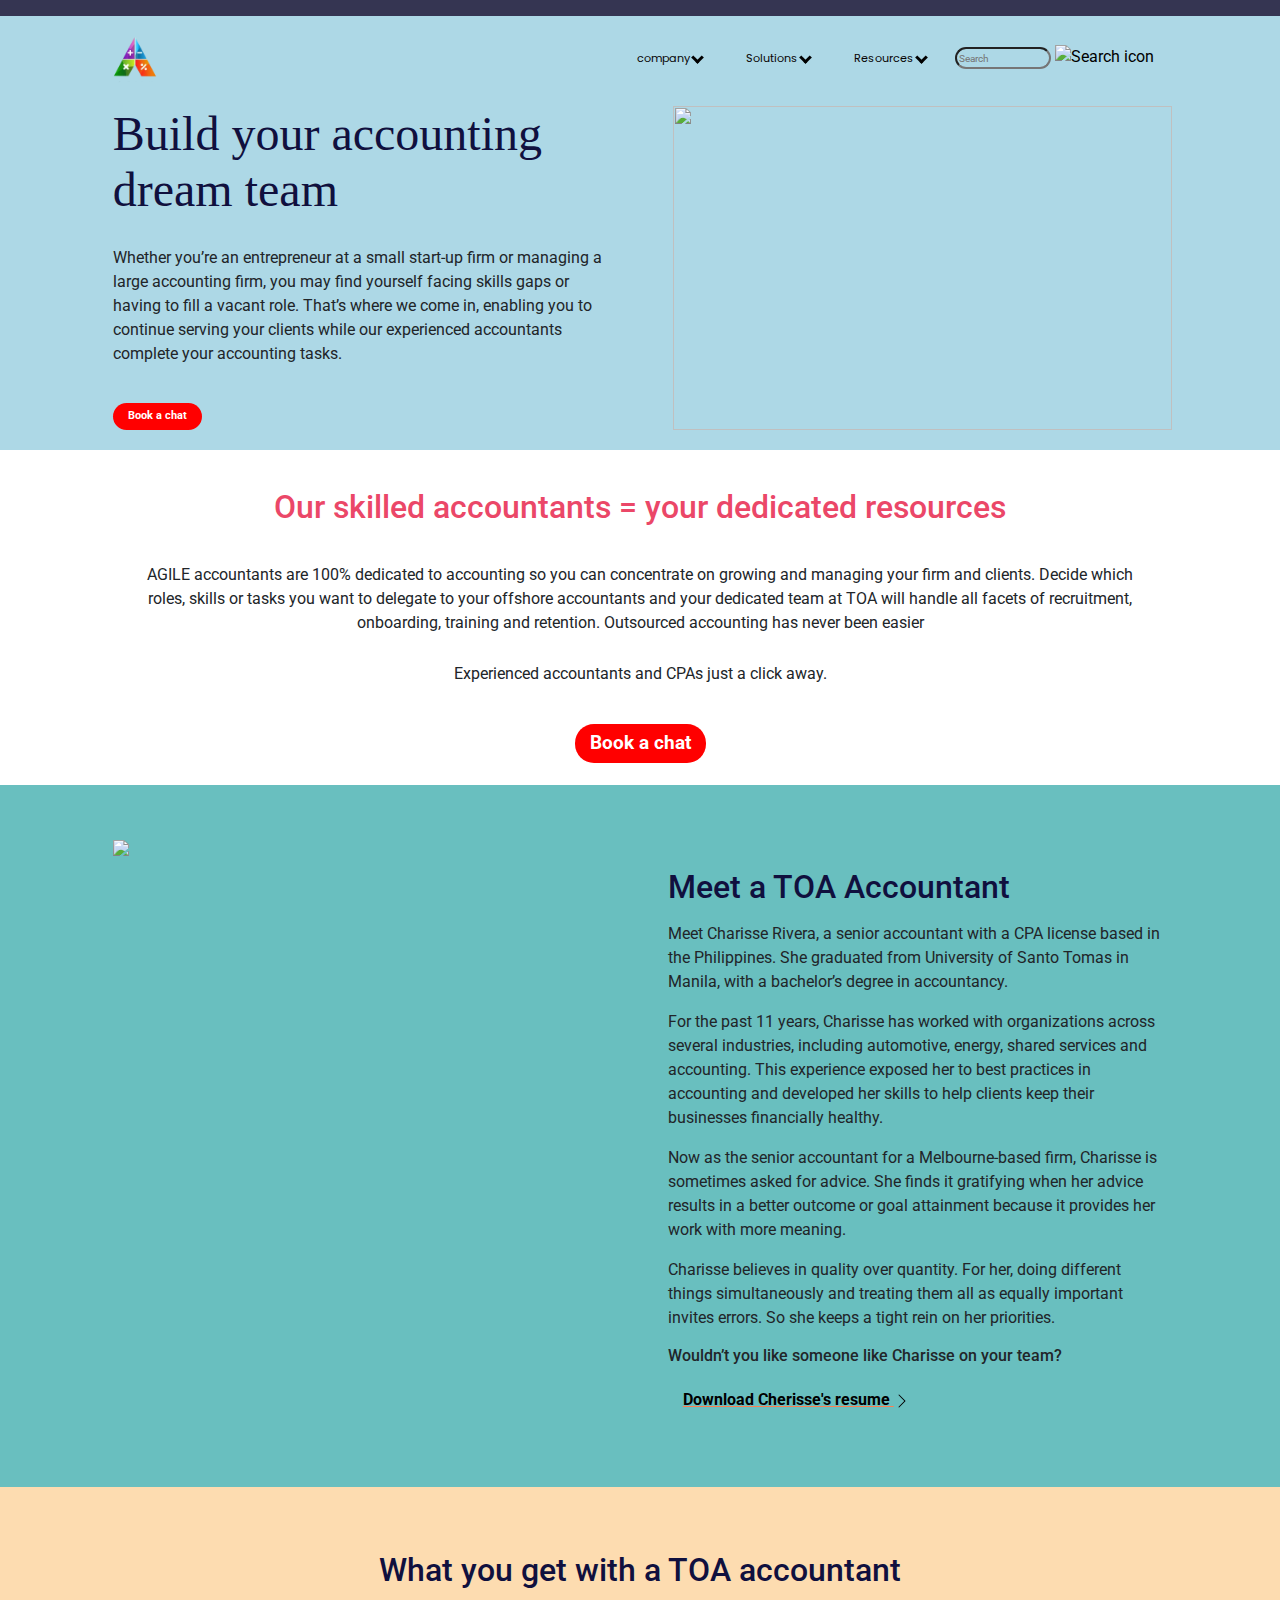
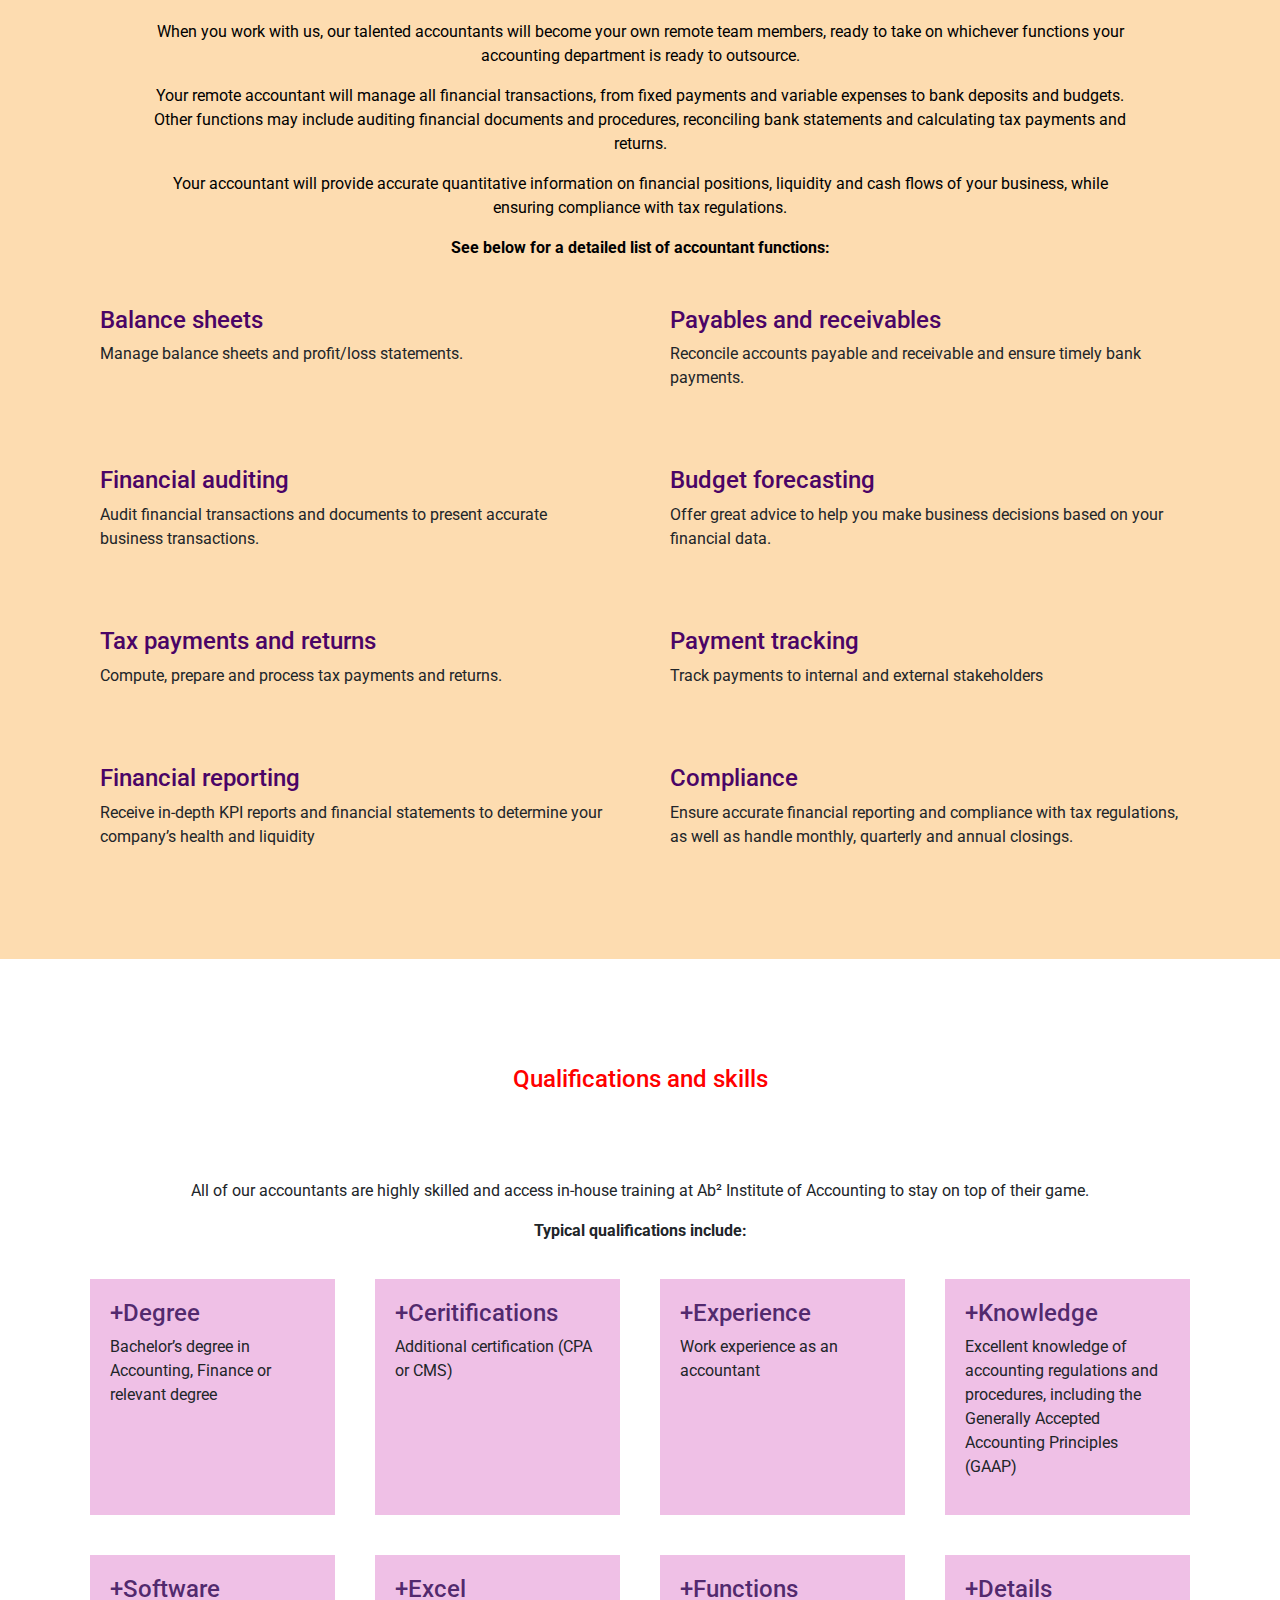
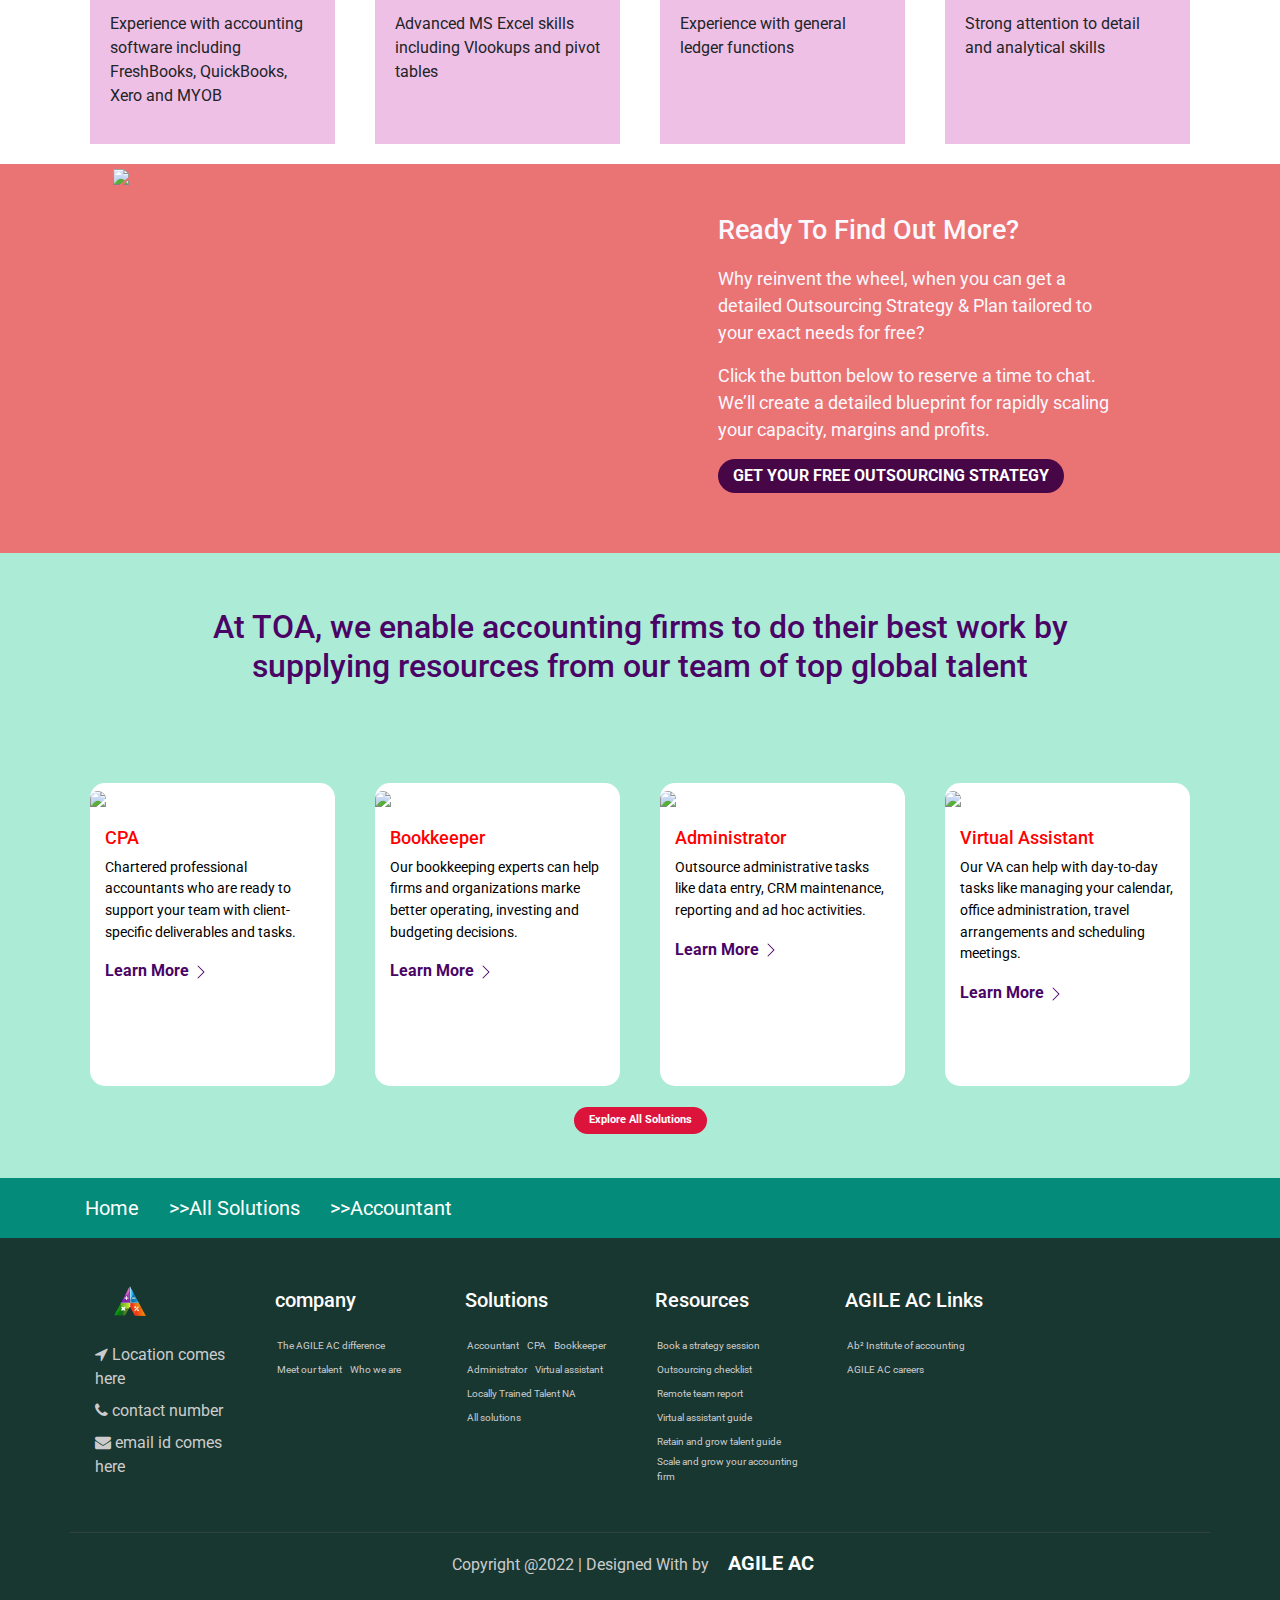
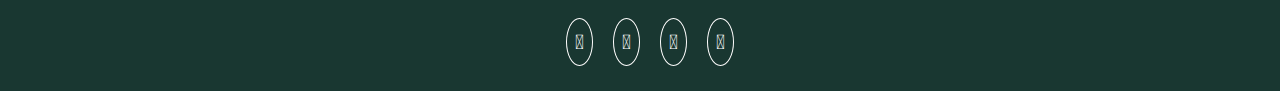
==== accountant.html @ 1de72c89 "Add files via upload" ====
<!DOCTYPE html>
<html>

    <head>

        <meta charset="UTF-8">
        <meta http-equiv="X-UA-Compatible" content="IE=edge">
        <meta name="viewport" content="width=device-width, initial-scale=1.0">
        <title>Accountant</title>
        <link rel="icon" href="icon.png">
        <link rel="stylesheet" href="style.css">
        <link rel="preconnect" href="https://fonts.googleapis.com">
        <link rel="preconnect" href="https://fonts.gstatic.com" crossorigin>
        <link rel="stylesheet" href="https://fonts.googleapis.com/icon?family=Material+Icons">
        <link href="https://fonts.googleapis.com/css2?family=Poppins:wght@300;400;500;600;700&display=swap" rel="stylesheet">
        <link rel="stylesheet" href="https://cdnjs.cloudflare.com/ajax/libs/font-awesome/4.7.0/css/font-awesome.min.css"
            integrity="sha256-eZrrJcwDc/3uDhsdt61sL2oOBY362qM3lon1gyExkL0=" crossorigin="anonymous" />
        <script src="app.js">
        </script>
        <script src='https://kit.fontawesome.com/a076d05399.js' crossorigin='anonymous'></script>
        <link rel="stylesheet" href="https://stackpath.bootstrapcdn.com/bootstrap/4.5.2/css/bootstrap.min.css"
            integrity="sha384-JcKb8q3iqJ61gNV9KGb8thSsNjpSL0n8PARn9HuZOnIxN0hoP+VmmDGMN5t9UJ0Z" crossorigin="anonymous" />
        <script src="https://code.jquery.com/jquery-3.5.1.slim.min.js"
            integrity="sha384-DfXdz2htPH0lsSSs5nCTpuj/zy4C+OGpamoFVy38MVBnE+IbbVYUew+OrCXaRkfj" crossorigin="anonymous">
        </script>
        <script src="https://cdn.jsdelivr.net/npm/popper.js@1.16.1/dist/umd/popper.min.js"
            integrity="sha384-9/reFTGAW83EW2RDu2S0VKaIzap3H66lZH81PoYlFhbGU+6BZp6G7niu735Sk7lN" crossorigin="anonymous">
        </script>
        <script src="https://stackpath.bootstrapcdn.com/bootstrap/4.5.2/js/bootstrap.min.js"
            integrity="sha384-B4gt1jrGC7Jh4AgTPSdUtOBvfO8shuf57BaghqFfPlYxofvL8/KUEfYiJOMMV+rV" crossorigin="anonymous">
        </script>
        <link rel="stylesheet" href="https://stackpath.bootstrapcdn.com/bootstrap/4.1.3/css/bootstrap.min.css"
            integrity="sha384-MCw98/SFnGE8fJT3GXwEOngsV7Zt27NXFoaoApmYm81iuXoPkFOJwJ8ERdknLPMO" crossorigin="anonymous">
        <link rel="stylesheet" href="https://use.fontawesome.com/releases/v5.2.0/css/all.css"
            integrity="sha384-hWVjflwFxL6sNzntih27bfxkr27PmbbK/iSvJ+a4+0owXq79v+lsFkW54bOGbiDQ" crossorigin="anonymous">




        <style>

            .buttonstyl {
            text-align: center;
            font-size: 0.7rem;
            color: white;
            padding: 15px;
            padding-top: 5px;
            padding-bottom: 5px;
            margin-left: auto;
            margin-right: auto;
            font-weight: bold;
            border-radius: 19px;
            border-style: none;
            background-color: red;
            }


            .qualifications {
            background-color: white;
            text-align: center;
            background-image: url("https://toaglobal.com/wp-content/uploads/2021/07/pink-lightbulb-2.png.webp");
            background-position: center;
            background-size: 120px 120px;
            background-repeat: no-repeat;
            padding: 10vw;
            padding-top: 55px;
            padding-bottom: 45px;
            margin-top:4%;
            margin-bottom:4%;
        }

        </style>

    </head>



    <body>


        <!------------------------HEADER----------------------------->
        <div style="background-color:rgb(53, 53, 82);height: 1rem;"></div>
        <header class="main_header">
            <div class="container">
                <div class="outer-flex">
                    <img src="logoagilel.png" style="max-width: 100px; padding-left:10px;border-radius: 0px; max-height: 80px;">

                    <nav class="navbar">
                    <a href="#" class="toggle-buttons" style="color: rgb(53, 53, 82); z-index:1;">
                        <i class="fas fa-bars"></i></a>
                    <div class="navbar-links">
                        <ul>
                        <li><a style="font-size:0.7rem;" href="#">company <i class="arrow down"></i></a>
                            <ul style="z-index:1; background-color: aqua;">
                            <li style="border-radius:15px 15px 0 0;"><a href="The Agile ac difference.html">The AGILE AC
                                difference</a></li>
                            <li><a href="meetourtalent.html">Meet our talent</a></li>
                            <li><a href="who_we_are.html">Who we are</a></li>
                            <li><a href=" ">contact us</a></li>
                            <li style="border-radius:0 0 15px 15px"><a href=""><i class='fas fa-external-link-alt'></i> AGILE AC
                                careers</a></li>
                            </ul>
                        </li>
                        <li><a style="font-size:0.7rem; width: auto;" href="#">Solutions <i class="arrow down"></i></a>
                            <ul style="z-index:1;background-color: aqua;">
                            <li style="border-radius:15px 15px 0 0"><a href="accountant.html">Accountant</a></li>
                            <li><a href="">Book keeper</a></li>
                            <li><a href="">Administrator</a></li>
                            <li><a href="">CPA</a></li>
                            <li><a href="">Virtual assistant</a></li>
                            <li><a href="">Locally Trained Talent</a></li>
                            <li style="border-radius:0 0 15px 15px"><a href="">All solutions</a></li>
                            </ul>
                        </li>
                        <li><a style="font-size:0.7rem;" href="#">Resources <i class="arrow down"></i></a>
                            <ul style="z-index:1; background-color: white;">
                            <div class="row">
                                <div class="col-lg-6 col-md-6 col-sm-12" style="width:100%;">
                                <li
                                    style="border-radius:15px 15px 0 0;text-align: center;font-weight: bold;color: indigo;font-size: 0.7rem;">
                                    News and Events
                                </li>
                                <li><a href="">Announcements</a></li>
                                <li style="text-align: center;font-weight: bold;color: indigo;font-size: 0.7rem;">
                                    Education</li>
                                <li><a href="">Blog</a></li>
                                <li><a href="">Podcasts</a></li>
                                </div>
                                <div class="col-lg-6 col-md-6 col-sm-12 ">
                                <li
                                    style="border-radius:15px 15px 0 0;text-align: center;font-weight: bold;color: indigo;font-size: 0.7rem;">
                                    Free Tools
                                </li>
                                <li><a href="">Book a strategy session</a></li>
                                <li><a href="">Outsourcing checklist</a></li>
                                <li><a href="">Remote team report</a></li>
                                <li><a href="">Virtual assistant guide</a></li>
                                <li><a href="">Retain and grow talent guide</a></li>
                                <li style="border-radius:0 0 15px 15px"><a href="">Scale and grow your accounting firm</a></li>
                                </div>
                            </div>
                            </ul>
                        </li>
                        <li>
                            <label class="topnov" style="background-color:lightblue;">
                            <span class="screen-reader-text"></span>
                            <input type="search" class="search-field" placeholder="Search" value="" name="s" title="Search for:"
                                style="border-radius:0.7rem;padding:2px; width: 6rem;height:22px;background-color:lightblue;font-size: 0.6rem;">
                            </label>
                            <button type="submit" class="search-submit topnov" value="Search"
                            style="border:none;outline:none;background-color:lightblue;"><span class="sr-only">Search</span>
                            <img src="https://toaglobal.com/wp-content/themes/generatepress_child/images/search.svg"
                                aria-hidden="true" alt="Search icon" style="height: 15px;">
                            </button>
                        </li>
                        </ul>
                    </div>
                    </nav>

                </div>

                <div class="boxes ">
                    <div class="box" id=" header_heading">

                    <h1 style="color: rgb(16, 16, 62);padding-bottom: 20px;font-size:3rem;line-height:3.5rem;font-family:Chewi;">Build your accounting dream team</h1>
                    <p style="font-size: 1rem;padding-bottom: 20px;" id="header_para">
                        Whether you’re an entrepreneur at a small start-up firm or managing a large accounting firm, you
                        may find yourself facing skills gaps or having to fill a vacant role. That’s where we come in,
                        enabling you to continue serving your clients while our experienced accountants complete your
                        accounting tasks.
                    </p>

                    <div><button class="buttonstyl">Book a chat</button></div>
                    </div>
                    <div class="box">
                    <img id="header_image1"
                        src="https://toaglobal.com/wp-content/uploads/2021/07/Hero_accountant.png.webp"
                        width="100%">
                    </div>
                </div>
            </div>
        </header>


        <!-----------------------------------------------------Our skilled accountant------------------------>
        <div class = "skilledbookkeeper">
            <div class="container">
                <h1
                    style="text-align:center; font-size:2rem; color:rgb(235, 71, 104); margin-top:3%;line-height: 3.1rem;">
                    Our skilled accountants
                            =
                    your dedicated resources
                </h1>
                <p style="text-align:center; font-size:1rem; padding-top:2%; padding-left:5%;padding-right:5%">
                    AGILE accountants are 100% dedicated to accounting so you can concentrate on growing and
                    managing your firm and clients. Decide which roles, skills or tasks you want to delegate to your
                    offshore accountants and your dedicated team at TOA will handle all facets of recruitment,
                    onboarding, training and retention. Outsourced accounting has never been easier
                </p>
                <p style="text-align:center; font-size:1rem; padding-top:1%; padding-left:5%;padding-right:5%;padding-bottom:2%">
                    Experienced accountants and CPAs just a click away.
                </p>
                <div style="width:100%; text-align: center;margin-bottom:2%;"><button class="buttonstyl" style="font-size:1.2rem">Book a chat</button></div>
            </div>
        </div>




        <!---------------------------------------Meet a agile ac accountant---------------------------------------->
        <div class="header5" style="background-color:rgb(105, 191, 191)">
            <div class="container">
                <div class="boxes">
    
                    <div class="box">
                        <img
                            src="https://toaglobal.com/wp-content/uploads/2021/07/Meet-Our-Talent-Charisse-560x580.jpeg.webp">
                    </div>
    
                    <div class="box h5matter" style="margin-top:3%;">
                        <h1 style="font-size: 2rem;color: rgb(16, 16, 62);padding-bottom:7px;">
                            Meet a TOA Accountant
                        </h1>
                        <p style="font-size:1rem">
                            Meet Charisse Rivera, a senior accountant with a CPA license based in the Philippines. She
                            graduated from University of Santo Tomas in Manila, with a bachelor’s degree in accountancy.
                        </p>
                        <p style="font-size:1rem">
                            For the past 11 years, Charisse has worked with organizations across several industries,
                            including automotive, energy, shared services and accounting. This experience exposed her to
                            best practices in accounting and developed her skills to help clients keep their businesses
                            financially healthy.
                        </p>
                        <p style="font-size:1rem">
                            Now as the senior accountant for a Melbourne-based firm, Charisse is sometimes asked for
                            advice. She finds it gratifying when her advice results in a better outcome or goal
                            attainment because it provides her work with more meaning.
                        </p>
                        <p style="font-size:1rem">
                            Charisse believes in quality over quantity. For her, doing different things simultaneously
                            and treating them all as equally important invites errors. So she keeps a tight rein on her
                            priorities.
                        </p>
                        <h1 style="font-size:1rem">
                            Wouldn’t you like someone like Charisse on your team?
                        </h1>
                        <a href=""
                            style="text-decoration:underline;text-decoration-color:coral;font-size: 1rem;font-weight: bold;">Download Cherisse's resume
                            <i class="bi bi-chevron-right"></i>
                            <svg xmlns="http://www.w3.org/2000/svg" width="16" height="16" fill="currentColor"
                                class="bi bi-chevron-right" viewBox="0 0 16 16">
                                <path fill-rule="evenodd"
                                    d="M4.646 1.646a.5.5 0 0 1 .708 0l6 6a.5.5 0 0 1 0 .708l-6 6a.5.5 0 0 1-.708-.708L10.293 8 4.646 2.354a.5.5 0 0 1 0-.708z" />
                            </svg>
                        </a>
                    </div>
    
                </div>
    
            </div>
        </div>


        <!-------------------------------------------------------------What you get with a TOA Bookkeeper----------------------------->

        <div class="bookkeeper-activities"
            style="background-color:rgb(253, 220, 176);padding-top:5%;padding-bottom:5%;">
            <div class="container">

                <div class="activities-matter">
                    <h1 style="color:rgb(16, 16, 62);font-size:2rem; text-align:center;padding-bottom:2%;">What you get
                        with a
                        TOA accountant
                    </h1>
                    <p style="color:black;font-size:1rem; text-align:center; padding-left:5%;padding-right:5%">When you
                        work with us, our talented accountants will become your own remote team members, ready to take
                        on whichever functions your accounting department is ready to outsource.</p>
                    <p style="color:black;font-size:1rem; text-align:center;padding-left:5%;padding-right:5%">
                        Your remote accountant will manage all financial transactions, from fixed payments and variable
                        expenses to bank deposits and budgets. Other functions may include auditing financial documents
                        and procedures, reconciling bank statements and calculating tax payments and returns. 
                    </p>
                    <p style="color:black;font-size:1rem; text-align:center;padding-left:5%;padding-right:5%">
                        Your accountant will provide accurate quantitative information on financial positions, liquidity
                        and cash flows of your business, while ensuring compliance with tax regulations.
                    </p>
                    <p style="color:black;font-size:1rem; text-align:center;padding-left:5%;padding-right:5%;">
                        <strong>See below for a detailed list of accountant functions:</strong>
                    </p>
                </div>

                <div class="row ">
                    <div class="col-lg-6 col-md-6 col-sm-12" style="padding:10px;">
                        <div style="text-align: left;padding: 20px;height: 100%;">
                            <h1 style="color:#4a0466;font-size:1.5rem">Balance sheets</h1>
                            <p>Manage balance sheets and profit/loss statements.</p>
                        </div>
                    </div>

                    <div class="col-lg-6 col-md-6 col-sm-12" style="padding:10px;">
                        <div style="text-align: left;padding: 20px;height: 100%;">
                            <h1 style="color:#4a0466;font-size:1.5rem">Payables and receivables</h1>
                            <p>Reconcile accounts payable and receivable and ensure timely bank payments.</p>
                        </div>
                    </div>

                    <div class="col-lg-6 col-md-6 col-sm-12" style="padding:10px;">
                        <div style="text-align: left;padding: 20px;height: 100%;">
                            <h1 style="color:#4a0466;font-size:1.5rem">Financial auditing</h1>
                            <p>Audit financial transactions and documents to present accurate business transactions.</p>
                        </div>
                    </div>

                    <div class="col-lg-6 col-md-6 col-sm-12" style="padding:10px;">
                        <div style="text-align: left;padding: 20px;height: 100%;">
                            <h1 style="color:#4a0466;font-size:1.5rem">Budget forecasting</h1>
                            <p>Offer great advice to help you make business decisions based on your financial data.</p>
                        </div>
                    </div>

                    <div class="col-lg-6 col-md-6 col-sm-12" style="padding:10px;">
                        <div style="text-align: left;padding: 20px;height: 100%;">
                            <h1 style="color:#4a0466;font-size:1.5rem">Tax payments and returns</h1>
                            <p>Compute, prepare and process tax payments and returns.</p>
                        </div>
                    </div>

                    <div class="col-lg-6 col-md-6 col-sm-12" style="padding:10px;">
                        <div style="text-align: left;padding: 20px;height: 100%;">
                            <h1 style="color:#4a0466;font-size:1.5rem">Payment tracking</h1>
                            <p>Track payments to internal and external stakeholders</p>
                        </div>
                    </div>

                    <div class="col-lg-6 col-md-6 col-sm-12" style="padding:10px;">
                        <div style="text-align: left;padding: 20px;height: 100%;">
                            <h1 style="color:#4a0466;font-size:1.5rem">Financial reporting</h1>
                            <p>Receive in-depth KPI reports and financial statements to determine your company’s health
                                and liquidity</p>
                        </div>
                    </div>
                    <div class="col-lg-6 col-md-6 col-sm-12" style="padding:10px;">
                        <div style="text-align: left;padding: 20px;height: 100%;">
                            <h1 style="color:#4a0466;font-size:1.5rem">Compliance</h1>
                            <p>Ensure accurate financial reporting and compliance with tax regulations, as well as
                                handle monthly, quarterly and annual closings.</p>
                        </div>
                    </div>

                </div>


            </div>
        </div>


        <!------------------------------------------->


        <!----------------------------------------Qualifications and skills----------------------------------------------->
        <div class="qualifications" style="background-color:white; padding-bottom:2%;">
            <div class="qualifications-2">
                <div class="container">
                    <h1 class="textcol">Qualifications and skills</h1>
                </div>
            </div>
        </div>




        <!-----------------------------------------------You and your team will gain--------------------------->
        <div>
            <div class="container" style="text-align:center;">
                <p>
                    All of our accountants are highly skilled and access in-house training at Ab² Institute of
                    Accounting to stay on top of their game.</p>
                <p><strong>Typical qualifications include:</strong></p>
                <div class="row ">
                    <div class="col-lg-3 col-md-6 col-sm-12" style="padding:20px;">
                        <div style="background-color:rgb(239, 192, 230);text-align: left;padding: 20px;height: 100%;">
                            <h1 style="color:rgba(46, 7, 83, 0.819);">+Degree</h1>
                            <p>Bachelor’s degree in Accounting, Finance or relevant degree</p>
                        </div>
                    </div>
                    <div class="col-lg-3 col-md-6 col-sm-12" style="padding:20px;">
                        <div style="background-color:rgb(239, 192, 230);text-align: left;padding: 20px;height: 100%;">
                            <h1 style="color:rgba(46, 7, 83, 0.819);">+Ceritifications</h1>
                            <p>Additional certification (CPA or CMS)
                            </p>
                        </div>
                    </div>
                    <div class="col-lg-3 col-md-6 col-sm-12" style="padding:20px;">
                        <div style="background-color:rgb(239, 192, 230);text-align: left;padding: 20px;height: 100%;">
                            <h1 style="color:rgba(46, 7, 83, 0.819);">+Experience</h1>
                            <p>Work experience as an accountant
                            </p>
                        </div>
                    </div>
                    <div class="col-lg-3 col-md-6 col-sm-12" style="padding:20px;">
                        <div style="background-color:rgb(239, 192, 230);text-align: left;padding: 20px;height: 100%;">
                            <h1 style="color:rgba(46, 7, 83, 0.819);">+Knowledge</h1>
                            <p>
                               Excellent knowledge of accounting regulations and procedures, including the Generally
                               Accepted Accounting Principles (GAAP)
                            </p>
                        </div>
                    </div>

                    <div class="col-lg-3 col-md-6 col-sm-12" style="padding:20px;">
                        <div style="background-color:rgb(239, 192, 230);text-align: left;padding: 20px;height: 100%;">
                            <h1 style="color:rgba(46, 7, 83, 0.819);">+Software</h1>
                            <p>Experience with accounting software including FreshBooks, QuickBooks, Xero and MYOB

                            </p>
                        </div>
                    </div>
                    <div class="col-lg-3 col-md-6 col-sm-12" style="padding:20px;">
                        <div style="background-color:rgb(239, 192, 230);text-align: left;padding: 20px;height: 100%;">
                            <h1 style="color:rgba(46, 7, 83, 0.819);">+Excel</h1>
                            <p>Advanced MS Excel skills including Vlookups and pivot tables
                            </p>
                        </div>
                    </div>
                    <div class="col-lg-3 col-md-6 col-sm-12" style="padding:20px;">
                        <div style="background-color:rgb(239, 192, 230);text-align: left;padding: 20px;height: 100%;">
                            <h1 style="color:rgba(46, 7, 83, 0.819);">+Functions</h1>
                            <p>
                                Experience with general ledger functions
                            </p>
                        </div>
                    </div>
                    <div class="col-lg-3 col-md-6 col-sm-12" style="padding:20px;">
                        <div style="background-color:rgb(239, 192, 230);text-align: left;padding: 20px;height: 100%;">
                            <h1 style="color:rgba(46, 7, 83, 0.819);">+Details</h1>
                            <p>
                               Strong attention to detail and analytical skills
                            </p>
                        </div>
                    </div>


                </div>
            </div>
        </div>

     <!-- ready to find out more -->
     <div class="header7" style="background-color:rgb(234, 116, 116);">
         <div class="container contain">
             <div class="boxes">
                 <div class="box justify-content-end" style="justify-content:end;padding-bottom:0px;">
                     <img src="https://toaglobal.com/wp-content/uploads/2021/10/CTA-lady_with_glasses.png.webp"
                         height="500" style="margin-bottom:0px;">
                 </div>
                 <div class="box" id="h5matter" style="padding:50px;">
                     <h1 style="color:rgb(251, 248, 255);font-size:1.7rem;padding-bottom:10px;font-style: Roboto;">
                         Ready To Find Out More?
                     </h1>
                     <p style="color:rgb(251, 248, 255);">
                         Why reinvent the wheel, when you can get a detailed Outsourcing Strategy & Plan tailored to
                         your
                         exact needs for free?</p>
                     <p style="color:rgb(251, 248, 255);">
                         Click the button below to reserve a time to chat. We’ll create a detailed blueprint for
                         rapidly
                         scaling your
                         capacity, margins and profits.
                     </p>

                     <button class="buttonstyl md-button strategy-session-trigger"
                         style="Background-color:rgb(71, 7, 71);cursor:pointer; font-size: 1rem;">GET YOUR FREE
                         OUTSOURCING
                         STRATEGY</button>
                 </div>
             </div>
         </div>
     </div>
        <!-------------------------------------------------------------Featured stories------------------------------------------->
        <div class="featuredstories" style="background-color: rgb(172, 236, 214);">
                <div class="container">
                <h1 style="text-align:center; padding:5%;font-size:2rem;color:#4a0466 ;margin-bottom:0%;font-size:2rem;">At TOA, we enable accounting firms to do their best work by supplying resources from our team of top global talent</h1>
                <div class="row" style="margin-top:2%">
                    <div class="col-lg-3 col-md-6 col-sm-12 text" style="padding:20px;">
                        <div id="card" style="width:100%;height: 100%;">
                            <a style="padding: 0; width: 100%;" href="">
                                <img class="col "
                                    style="padding:0%; border-top-left-radius:20px; border-top-right-radius:20px;"
                                    src="https://toaglobal.com/wp-content/uploads/2021/07/CPA.jpg.webp"></a>
                            <a href="">
                                <h4 style="color:red;font-size:1.1rem">
                                    CPA
                                </h4>
                                <p style="font-size:0.9rem">
                                    Chartered professional accountants who are ready to support your team with
                                    client-specific deliverables and tasks.
                                </p>
                                <p style="font-weight: bold;color: #4a0466;">
                                    Learn More<i class="bi bi-chevron-right"></i>
                                    <svg xmlns="http://www.w3.org/2000/svg" width="16" height="16" fill="currentColor"
                                        class="bi bi-chevron-right" viewBox="0 0 16 16">
                                        <path fill-rule="evenodd"
                                            d="M4.646 1.646a.5.5 0 0 1 .708 0l6 6a.5.5 0 0 1 0 .708l-6 6a.5.5 0 0 1-.708-.708L10.293 8 4.646 2.354a.5.5 0 0 1 0-.708z" />
                                    </svg>
                                </p>
                            </a>
                        </div>
                    </div>
                    <div class="col-lg-3 col-md-6 col-sm-12 text" style="padding:20px;">
                    <div id="card" style="width:100%;height: 100%;">
                        <a style="padding: 0; width: 100%;" href="">
                        <img class="col " style="padding:0%; border-top-left-radius:20px; border-top-right-radius:20px;"
                            src="https://toaglobal.com/wp-content/uploads/2021/07/Ivan-Bookkeeper.jpg"></a>
                        <a href="">
                        <h4 style="color:red;font-size:1.1rem">
                            Bookkeeper
                        </h4>
                        <p style="font-size:0.9rem">
                            Our bookkeeping experts can help firms and organizations marke
                            better operating, investing and budgeting decisions.
                        </p>
                        <p style="font-weight: bold;color: #4a0466;">
                            Learn More<i class="bi bi-chevron-right"></i>
                            <svg xmlns="http://www.w3.org/2000/svg" width="16" height="16" fill="currentColor"
                            class="bi bi-chevron-right" viewBox="0 0 16 16">
                            <path fill-rule="evenodd"
                                d="M4.646 1.646a.5.5 0 0 1 .708 0l6 6a.5.5 0 0 1 0 .708l-6 6a.5.5 0 0 1-.708-.708L10.293 8 4.646 2.354a.5.5 0 0 1 0-.708z" />
                            </svg>
                        </p>
                        </a>
                    </div>
                    </div>

                    

                    <div class="col-lg-3 col-md-6 col-sm-12 text" style="padding:20px;">
                        <div id="card" style="width:100%;height: 100%;">
                        <a style="padding: 0; width: 100%;" href="">
                            <img class="col " style="padding:0%; border-top-left-radius:20px; border-top-right-radius:20px;"
                            src="https://toaglobal.com/wp-content/uploads/2021/07/Edlyn-Canda-TOA.jpg"></a>
                        <a href="">
                            <h4 style="color:red;font-size:1.1rem">
                            Administrator
                            </h4>
                            <p style="font-size:0.9rem">
                                Outsource administrative tasks like data entry, CRM maintenance, reporting and ad hoc activities.
                            </p>
                            <p style="font-weight: bold;color: #4a0466;">
                            Learn More<i class="bi bi-chevron-right"></i>
                            <svg xmlns="http://www.w3.org/2000/svg" width="16" height="16" fill="currentColor"
                                class="bi bi-chevron-right" viewBox="0 0 16 16">
                                <path fill-rule="evenodd"
                                d="M4.646 1.646a.5.5 0 0 1 .708 0l6 6a.5.5 0 0 1 0 .708l-6 6a.5.5 0 0 1-.708-.708L10.293 8 4.646 2.354a.5.5 0 0 1 0-.708z" />
                            </svg>
                            </p>
                        </a>
                        </div>
                    </div>
            
                    <div class="col-lg-3 col-md-6 col-sm-12 text" style="padding:20px;">
                    <div id="card" style="width:100%;height: 100%;">
                        <a style="padding: 0; width: 100%;" href="">
                        <img class="col " style="padding:0%; border-top-left-radius:20px; border-top-right-radius:20px;"
                            src="https://toaglobal.com/wp-content/uploads/2021/07/Tomas-Ricafort-Virtual-Assistant.jpg"></a>
                        <a href="">
                        <h4 style="color:red;font-size:1.1rem">
                            Virtual Assistant
                        </h4>
                        <p style="font-size:0.9rem">
                            Our VA can help with day-to-day tasks like managing your calendar, office administration, travel arrangements and scheduling meetings.
                        </p>
                        <p style="font-weight: bold;color: #4a0466;">
                            Learn More<i class="bi bi-chevron-right"></i>
                            <svg xmlns="http://www.w3.org/2000/svg" width="16" height="16" fill="currentColor"
                            class="bi bi-chevron-right" viewBox="0 0 16 16">
                            <path fill-rule="evenodd"
                                d="M4.646 1.646a.5.5 0 0 1 .708 0l6 6a.5.5 0 0 1 0 .708l-6 6a.5.5 0 0 1-.708-.708L10.293 8 4.646 2.354a.5.5 0 0 1 0-.708z" />
                            </svg>
                        </p>
                        </a>
                    </div>
                    </div>
            
                </div>
        
                <div style="width:100%; text-align: center;padding-bottom: 4%;background-color:rgb(172, 236, 214); ;"><button class="buttonstyl" style="font-size:0.7rem; background-color:crimson">Explore All Solutions</button></div>
                
            </div>
        
        </div>


        <!-------------------------------footer up root of the page----------------------->
        <div style="background-color: rgb(4, 139, 121);">
            <div class="container">
                <div class="row">
                    <a style="color:white;" href="index.html">Home </a>
                    <a style="color:white;" href=""> >>All Solutions</a>
                    <a style="color:white;" href="#"> >>Accountant</a>
                </div>
            </div>
        </div>


        <!----------------------------------------Footer------------------------------------->
        <footer class="footer">
            <div class="container bottom_border">
            <div class="row">
                <div class=" col-lg-2 col-md-4 col-sm-6" style="padding:25px;">

                <img src="logoagilel.png" style="width:50%; padding: 5px;">
                <p><i class="fa fa-location-arrow"></i> Location comes here</p>
                <p><i class="fa fa-phone"></i> contact number </p>
                <p><i class="fa fa fa-envelope"></i> email id comes here </p>
                </div>


                <div class="  col-lg-2 col-md-4 col-sm-6">
                <h5 class="headin5_amrc col_white_amrc pt2">company</h5>

                <ul class="footer_ul_amrc">
                    <li><a href="The Agile ac difference.html">The AGILE AC difference</a></li>
                    <li><a href="meetourtalent.html">Meet our talent</a></li>
                    <li><a href="who_we_are.html">Who we are</a></li>
                </ul>

                </div>


                <div class="  col-lg-2 col-md-4 col-sm-6">
                <h5 class="headin5_amrc col_white_amrc pt2">Solutions</h5>

                <ul class="footer_ul_amrc">
                    <li><a href="accountant.html">Accountant</a></li>
                    <li><a href=" ">CPA</a></li>
                    <li><a href=" ">Bookkeeper</a></li>
                    <li><a href=" ">Administrator</a></li>
                    <li><a href=" ">Virtual assistant</a></li>
                    <li><a href=" ">Locally Trained Talent NA</a></li>
                    <li><a href=" ">All solutions</a></li>
                </ul>

                </div>

                <div class="  col-lg-2 col-md-4 col-sm-6">
                <h5 class="headin5_amrc col_white_amrc pt2">Resources</h5>

                <ul class="footer_ul_amrc">
                    <li><a href="">Book a strategy session</a></li>
                    <li><a href="">Outsourcing checklist</a></li>
                    <li><a href="">Remote team report</a></li>
                    <li><a href="">Virtual assistant guide</a></li>
                    <li><a href="">Retain and grow talent guide</a></li>
                    <li><a href="">Scale and grow your accounting firm</a></li>
                </ul>

                </div>
                <div class="  col-lg-2 col-md-4 col-sm-6">
                <h5 class="headin5_amrc col_white_amrc pt2">
                    AGILE AC Links
                </h5>

                <ul class="footer_ul_amrc">
                    <li><a href=""><i class='fas fa-external-link-alt'></i> Ab² Institute of accounting</a></li>
                    <li><a href=""><i class='fas fa-external-link-alt'></i> AGILE AC careers</a></li>
                </ul>
                </div>

            </div>
            </div>

            <div class="container">

            <p class="text-center ">Copyright @2022 | Designed With by <a href="#"
                style="color: white;font-weight: bold;">AGILE AC</a></p>

            <ul class="social_footer_ul">
                <li><a href=""><i class="fab fa-facebook-f"></i></a></li>
                <li><a href=""><i class="fab fa-twitter"></i></a></li>
                <li><a href="https://www.linkedin.com/company/agile-accounting/"><i class="fab fa-linkedin"></i></a></li>
                <li><a href=""><i class="fab fa-instagram"></i></a></li>
            </ul>

            </div>
        </footer>
        
        <!------------------Javascript code link--------->
        <script src="app.js"></script>

    </body>

</html>
---- style.css ----
@import url("https://fonts.googleapis.com/css2?family=Bree+Serif&family=Caveat:wght@400;700&family=Lobster&family=Monoton&family=Open+Sans:ital,wght@0,400;0,700;1,400;1,700&family=Playfair+Display+SC:ital,wght@0,400;0,700;1,700&family=Playfair+Display:ital,wght@0,400;0,700;1,700&family=Roboto:ital,wght@0,400;0,700;1,400;1,700&family=Source+Sans+Pro:ital,wght@0,400;0,700;1,700&family=Work+Sans:ital,wght@0,400;0,700;1,700&display=swap");

body {
  margin: 0;
  width: 100%;
}


.main_header {
  background-color: lightblue;
  /* text-align: center; */
  padding: 10px;
}

.headup {
  height: 30px;
  /* align-content: center; */
  background-color: rgb(53, 53, 82);
}

#header_heading {
  padding: 50px;
  color: rgb(25, 6, 95);
}

#header_image1 {
  position: relative;
  margin-left: 1%;
  width: 100%;
  height: 100%;
  z-index: 0;

}

.arrow {
  border: solid black;
  border-width: 0 3px 3px 0;
  display: inline-block;
  padding: 3px;
}

.down {
  transform: rotate(45deg);
  -webkit-transform: rotate(45deg);
}

.right {
  transform: rotate(315deg);
  -webkit-transform: rotate(315deg);
}

.left {
  transform: rotate(135deg);
  -webkit-transform: rotate(135deg);
}

.outer-flex {
  display: flex;
  flex-direction: row;
  padding: 0%;
  /* justify-content: space-between; */
  justify-content: flex-start;
  width: 100%;
}

#flex1 {
  display: flex;
  justify-content: center;
  padding-left: 3vw;

}

.flex1-img {
  display: flex;
  width: 100%;
  padding-left: 0%;
}


/* TOGGLE CSS */
.icon {
  width: 20px;
  color: black;
  border: 2px solid black;
  position: fixed;
}

.hide {
  background: yellow;
  width: 20%;
  height: 100vh;
  /* /z-index: 0; / Stay on top */
  top: 0px;
  /* Stay at the top */
  right: -20%;
  position: fixed;
  transition: 0.5s;
}

.show {
  background: blue;
  width: 20%;
  height: 100vh;
  /* /z-index: 0; / Stay on top */
  top: 0px;
  /* Stay at the top */
  right: 0%;
  position: fixed;
  transition: 0.5s;
}

#sidebar {
  display: flex;
  flex-direction: row;
  justify-content: space-evenly;
  padding-top: 100px;
}

#theme {
  width: 25px;
  background-color: white;
  border: 2px solid black;
  position: absolute;
  top: 25px;
  right: 25px;
  z-index: 2;
}

/* HOVER EFFECT */


div a {
  text-decoration: none;
  color: black;
  font-size: 20px;

  padding: 15px;
  display: inline-block;
}

ul {
  display: inline;
  margin: 0;
  padding: 0;
}

ul li {
  display: inline-block;
}

ul li:hover ul {
  display: block;
}

ul li ul {
  position: absolute;
  width: 200px;
  display: none;
}

ul li ul li {
  background: white;
  display: block;
}

ul li ul li a {
  display: block !important;
}

/* Search box */
.topnav a {
  float: left;
  display: block;
  color: black;
  text-align: center;
  padding: 14px 16px;
  text-decoration: none;
  font-size: 17px;
}

.topnav a:hover {
  background-color: #ddd;
  color: black;
}

.topnav a.active {
  background-color: #2196F3;
  color: white;
}

.topnav input[type=text] {
  float: right;
  padding: 6px;
  margin-top: 8px;
  margin-right: 16px;
  border: none;
  border-style: solid;
  border-radius: 20px;
  font-size: 17px;
}

@media screen and (max-width: 600px) {

  .topnav a,
  .topnav input[type=text] {
    float: none;
    display: block;
    text-align: left;
    width: 100%;
    margin: 0;
    padding: 14px;
  }

  .topnav input[type=text] {
    border: 1px solid #ccc;
  }
}

/* header for paracuit image container */
.header2 {
  background-color: rgb(251, 204, 211);
  text-align: center;
  background-image: url("https://toaglobal.com/wp-content/uploads/2021/08/Bucket-two-image-560x560-1.png");
  background-position: center;
  background-size: 280px 270px;
  background-repeat: no-repeat;
  padding: 10vw;
  padding-top: 55px;
  padding-bottom: 45px;
}

/* button style */
.buttonstyl {
  text-align: center;
  font-size: 0.7rem;
  color: white;
  padding: 15px;
  padding-top: 5px;
  padding-bottom: 5px;
  position: relative;
  font-weight: bold;
  border-radius: 19px;
  border-style: none;
  background-color: red;
}

.header3 {
  background-color: white;
  text-align: center;
  padding: 50px;
  padding-top: 45px;
  padding-bottom: 45px;
}

.textcol {
  color: red;
}

.header4 {
  background-color: rgb(97, 67, 67);
  text-align: center;
  color: aquamarine;
  padding: 50px;
  padding-top: 45px;
  padding-bottom: 45px;
}

/* Card header4 */
#card {
  text-decoration: none;
  text-align: start;
  border-radius: 15px;
  margin-bottom: 50px;
  background: white;

}

#card:hover {
  -ms-transform: scale(1.02);
  /* IE 9 */
  -webkit-transform: scale(1.02);
  /* Safari 3-8 */
  transform: scale(1.02);
}

.text a:hover {
  color: #fff;
  text-decoration: none;
  color: rgb(177, 0, 0);
  font-style: normal;
}

/* last cards */
#lastcards {
  margin-left: auto;
  margin-right: auto;
  justify-content: center;
}

/* header 5 */
.header5 {
  background-color: rgb(162, 220, 230);
  text-align: center;
  padding: 50px;
}

#h5matter {
  text-align: left;
  padding-right: 250px;
  justify-content: start;
  padding-left: 20px;
}

/* header6 */
.header6 {
  background-color: rgb(228, 194, 194);
  text-align: center;
  margin: 100px 200px 100px 200px;
  /* justify-content: space-between; */
  padding: 50px;
  padding-top: 45px;
  padding-bottom: 45px;
}

#h6image {
  justify-content: center;
}

#h6matter {
  text-align: start;
  justify-content: center;
  padding-left: 10px;

}

/* header7 */
.header7 {
  text-align: center;
}

/* Featuredstories */
.featuredstories {
  background-color: burlywood;
}

/* footer */

.col_white_amrc {
  color: #fff;
}

footer {
  width: 100%;
  background-color: rgb(25, 55, 49);
  min-height: 250px;
  padding: 10px 0px 25px 0px;
}

.pt2 {
  padding-top: 40px;
  margin-bottom: 20px;
}

footer p {
  /* font-size: 13px; */
  color: #CCC;
  padding-bottom: 0px;
  margin-bottom: 8px;
}

.mb10 {
  padding-bottom: 15px;
}

.footer_ul_amrc {
  margin: 0px;
  list-style-type: none;
  /* font-size: 14px; */
  padding: 0px 0px 10px 0px;
}

.footer_ul_amrc li {
  padding: 0px 0px 0px 0px;
}

.footer_ul_amrc li a {
  color: #CCC;
  display: block;
  padding: 2px;
  font-size: 10px;
}

.footer_ul_amrc li a:hover {
  color: #fff;
  text-decoration: none;
  color: brown;
}



/* .fleft {
  float: left;

} */

.padding-right {
  padding-right: 10px;
}


.bottom_border {
  border-bottom: 1px solid #323f45;
  padding-bottom: 20px;
}

.foote_bottom_ul_amrc {
  list-style-type: none;
  padding: 0px;
  /* display: table; */
  margin-top: 10px;
  margin-right: auto;
  margin-bottom: 10px;
  margin-left: auto;
}

.foote_bottom_ul_amrc li {
  display: block;

}

.foote_bottom_ul_amrc li a {
  color: rgb(255, 248, 248);
  margin: 0 12px;
  padding: 2px;
}

.social_footer_ul {
  display: table;
  margin: 15px auto 0 auto;
  list-style-type: none;
}

.social_footer_ul li {
  padding-left: 20px;
  padding-top: 10px;
  float: left;

}

.social_footer_ul li a {
  color: rgb(255, 255, 255);
  border: 1px solid rgb(255, 254, 254);
  padding: 8px;
  border-radius: 50%;
}

.social_footer_ul li i {
  width: 20px;
  height: 20px;
  text-align: center;
}

/* header */
@import url('https://fonts.googleapis.com/css2?family=Poppins:wght@300;400;500;600;700&display=swap');

* {
  padding: 0;
  margin: 0;
  text-decoration: none;
  list-style: none;
  box-sizing: border-box;
}



.BG {

  background-position: center;
  width: 100%;


}

nav {
  width: 100%;
  justify-content: end;


}

label.logo {
  font-family: 'Poppins';
  color: white;
  font-size: 35px;
  line-height: 80px;
  padding: 0 100px;
  font-weight: 500;
}

label.logo:hover {
  color: #5eb9ff;
}

nav ul {
  float: right;
  margin-right: 20px;
  border-radius: 20px;
}

nav ul li {
  display: inline-block;

  margin: 0 5px;
}

nav ul li a {
  font-family: 'Poppins';
  color: rgb(8, 5, 5);
}

a.active,
a:hover {
  color: #5eb9ff;
  transition: .5s;
}


.toggle-buttons {
  position: absolute;
  top: 1rem;
  right: 1rem;
  display: none;
  flex-direction: row;
  justify-content: space-between;
  width: 30px;
  height: 21px;
}

.navbar-links {
  width: 100%;

}




@media (max-width:952px) {
  .toggle-buttons {
    display: flex;
    align-self: flex-end;
    cursor: pointer;
    position: absolute;

  }

  .navbar-links {
    display: none;
    width: 80%;

  }

  .navbar {
    flex-direction: row;
    align-items: flex-start;
  }

  .navbar-links ul {
    width: 50%;
    flex-direction: row;

  }

  .navbar-links li {
    text-align: center;
    display: block;
    align-items: flex-end;

  }

  .navbar-links li a {
    padding: 0.5rem 1rem;
    flex-direction: row;
  }

  .navbar-links-active {
    display: block;
    flex-direction: row;
    align-items: flex-end;
    /* position: absolute; */
    /* width: auto; */
  }

  .navbar ul li ul li a {
    font-size: 10px;
    padding: 2px;
    text-align: center;
    z-index: 1;
    width: auto;
    flex-direction: row;
  }
}

nav ul li ul li a {
  font-size: 10px;
  padding: 2px;
  text-align: center;
  z-index: index 5;
}

@media (max-width:480px) {
  .toggle-buttons {
    display: flex;
    align-self: flex-end;
    cursor: pointer;
    position: absolute;

  }

  .navbar-links {
    display: none;
    width: 100%;
  }

  .navbar {
    flex-direction: row;
    align-items: flex-start;
  }

  .navbar-links ul {
    width: 80%;
    flex-direction: row;

  }

  .navbar-links li {
    text-align: center;
    display: block;
    align-items: flex-end;
  }

  .navbar-links li a {
    padding: 0.5rem 1rem;
    flex-direction: row;
  }

  .navbar-links-active {
    display: block;
    flex-direction: row;
    align-items: flex-end;
    /* position: absolute; */
    /* width: auto; */
  }

  .navbar ul li ul li a {
    font-size: 10px;
    padding: 2px;
    text-align: center;
    z-index: 1;
    width: auto;
    flex-direction: row;
  }
}

nav ul li ul li a {
  font-size: 10px;
  padding: 2px;
  text-align: center;
  z-index: index 5;
}

/* header 5new */
.contain {
  width: 100%;

}

.boxes {
  display: flex;
  flex-direction: row;
  justify-content: space-around;
  flex-wrap: wrap;

}

.box {
  width: 45%;
  margin-bottom: 10px;
  text-align: left;

}

.box p {
  font-size: large;
}


.box img {
  max-width: 100%;
  height: auto;
  /* position: absolute; */
  /* bottom: 0%; */
}

@media only screen and (max-width: 952px) {
  .box {
    width: 49%;

  }

  .container {
    width: 50%;
  }

  .boximage {
    height: 100%;
  }
}

@media only screen and (max-width: 952px) {

  .box {
    width: 80%;
  }

  .container {
    width: 100%;
  }

  .boximage {
    height: 100%;
  }
}

@media only screen and (max-width: 952px) {
  .box {
    width: 80%;
  }

  .container {
    width: 100%;
  }

  .boximage {
    height: 100%;
  }
}

body h1 {
  font-size: 1.5rem;
}

body p {
  font-size: 1.0rem;

}
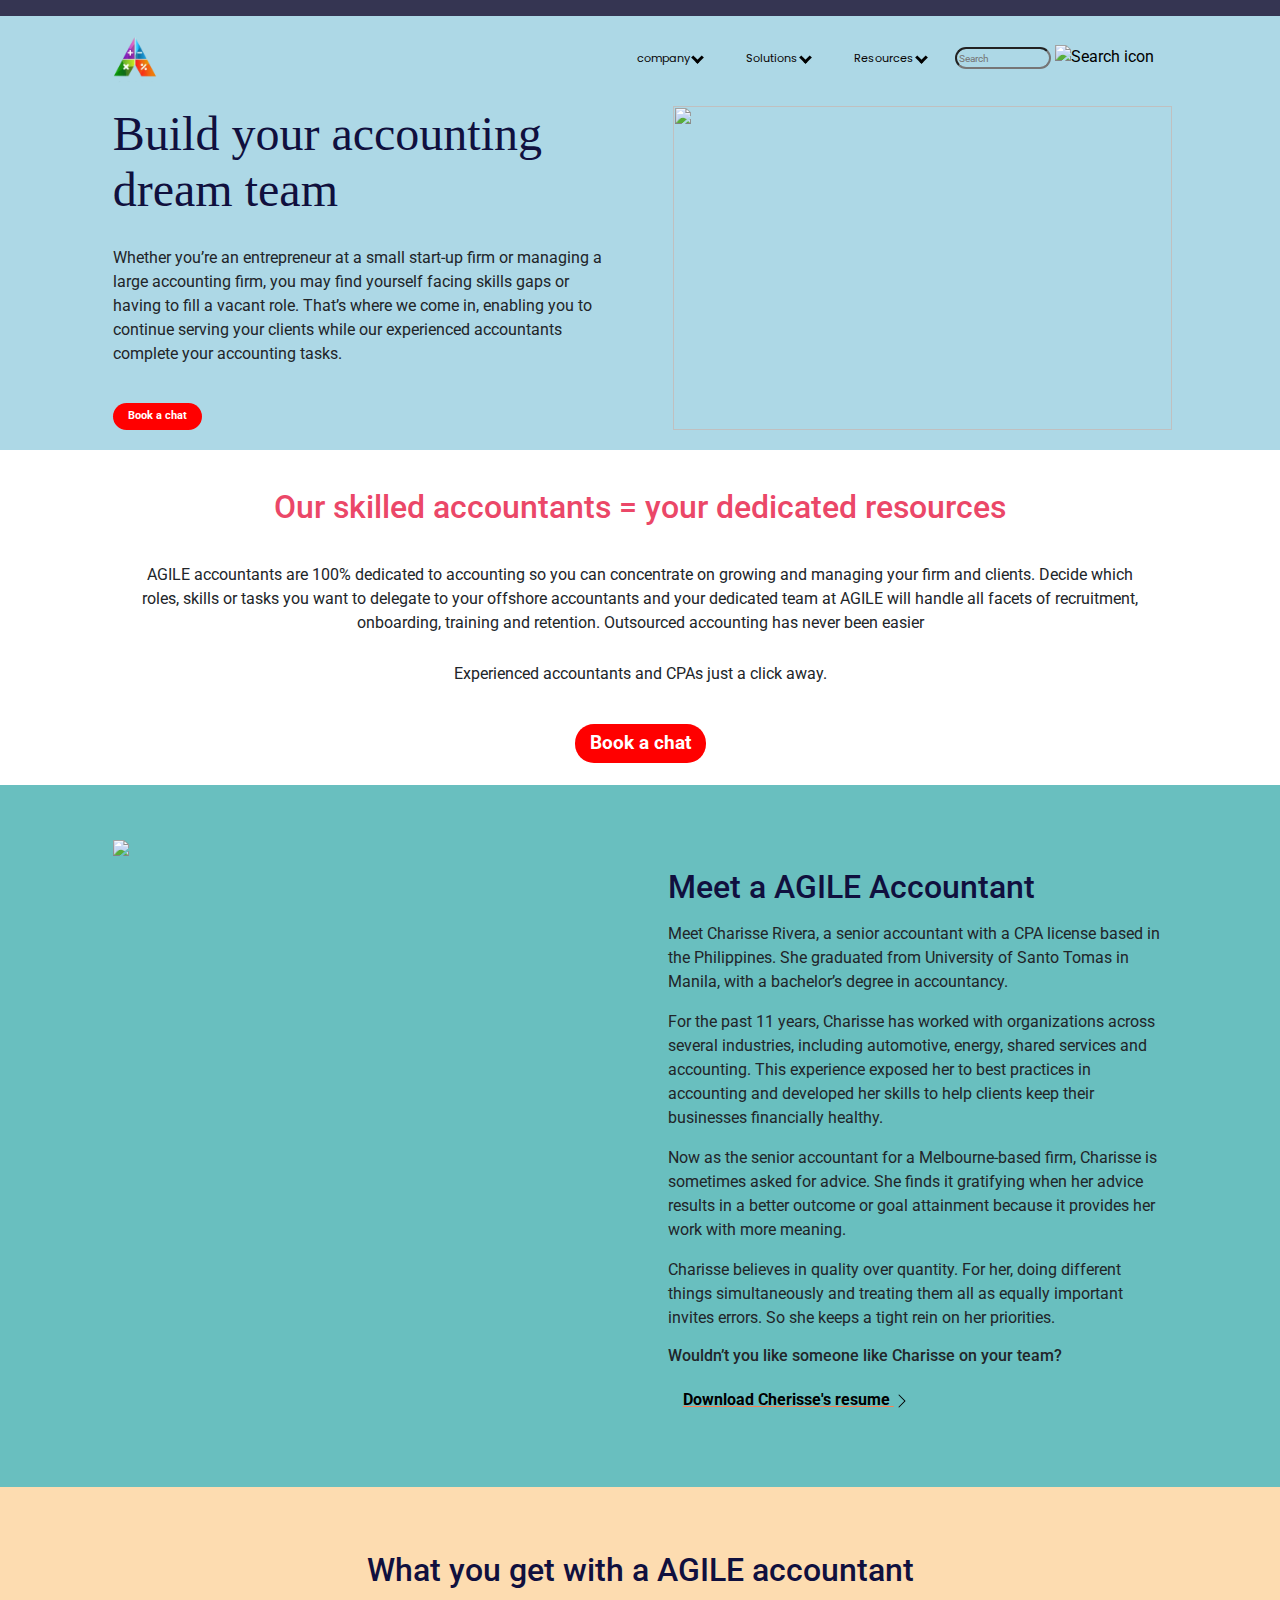
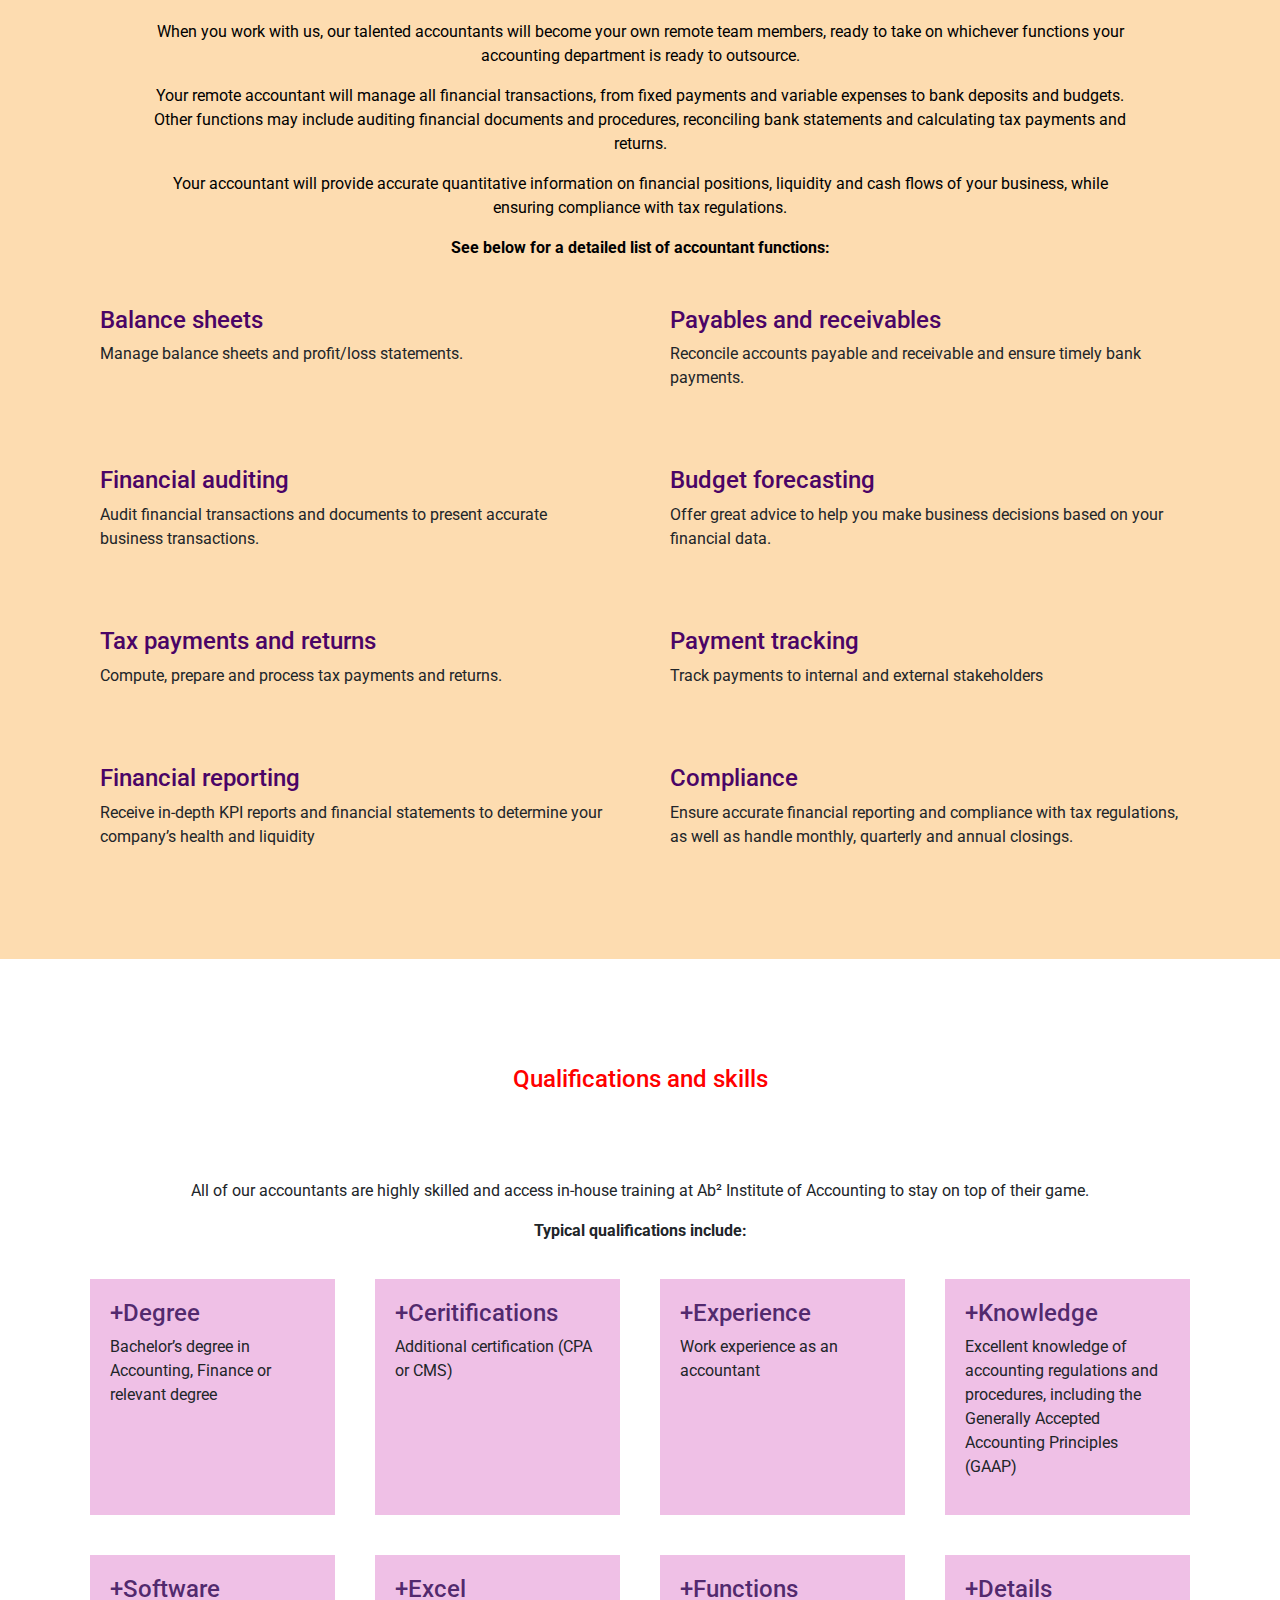
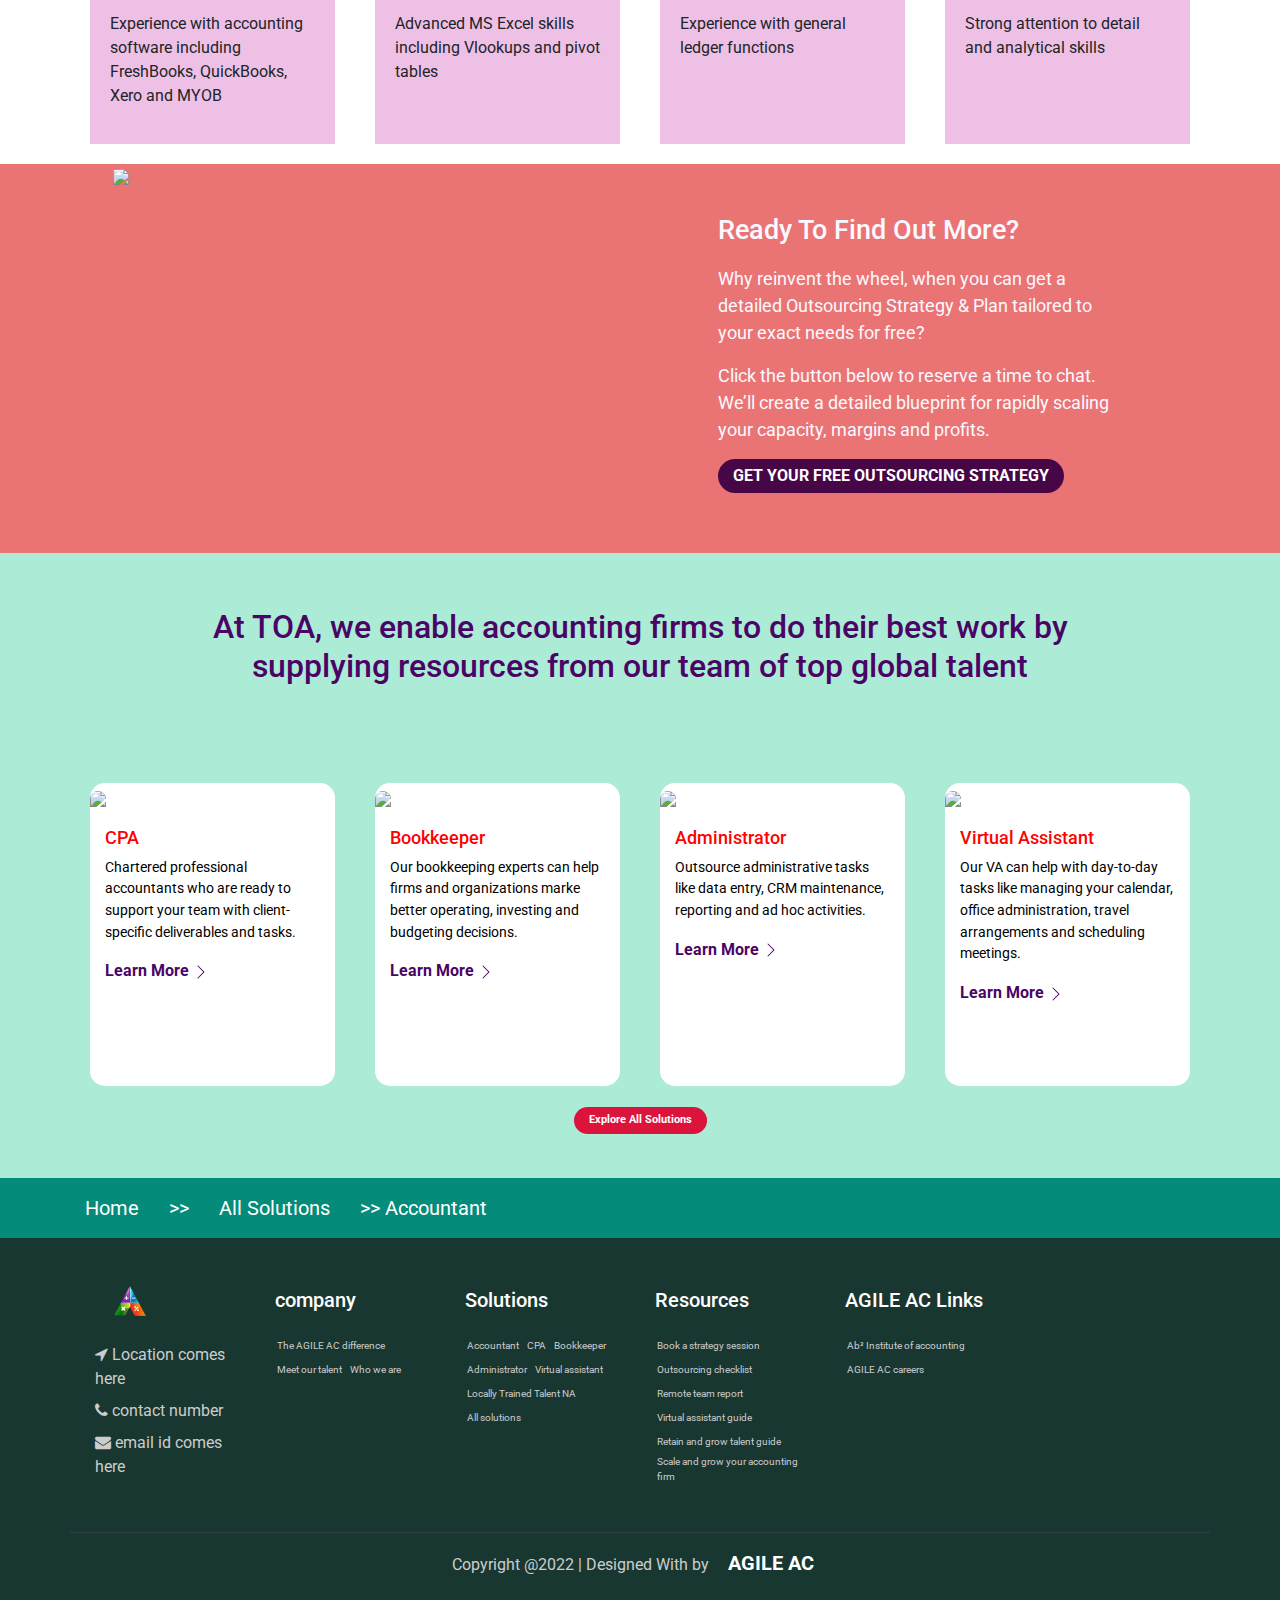
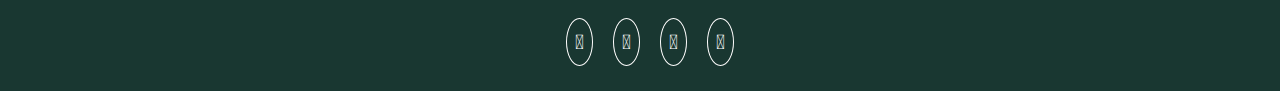
==== commit 3578a28c: "Update accountant.html" ====
--- a/accountant.html
+++ b/accountant.html
@@ -194,7 +194,7 @@
                 <p style="text-align:center; font-size:1rem; padding-top:2%; padding-left:5%;padding-right:5%">
                     AGILE accountants are 100% dedicated to accounting so you can concentrate on growing and
                     managing your firm and clients. Decide which roles, skills or tasks you want to delegate to your
-                    offshore accountants and your dedicated team at TOA will handle all facets of recruitment,
+                    offshore accountants and your dedicated team at AGILE will handle all facets of recruitment,
                     onboarding, training and retention. Outsourced accounting has never been easier
                 </p>
                 <p style="text-align:center; font-size:1rem; padding-top:1%; padding-left:5%;padding-right:5%;padding-bottom:2%">
@@ -219,7 +219,7 @@
     
                     <div class="box h5matter" style="margin-top:3%;">
                         <h1 style="font-size: 2rem;color: rgb(16, 16, 62);padding-bottom:7px;">
-                            Meet a TOA Accountant
+                            Meet a AGILE Accountant
                         </h1>
                         <p style="font-size:1rem">
                             Meet Charisse Rivera, a senior accountant with a CPA license based in the Philippines. She
@@ -261,7 +261,7 @@
         </div>
 
 
-        <!-------------------------------------------------------------What you get with a TOA Bookkeeper----------------------------->
+        <!-------------------------------------------------------------What you get with a agile accountant----------------------------->
 
         <div class="bookkeeper-activities"
             style="background-color:rgb(253, 220, 176);padding-top:5%;padding-bottom:5%;">
@@ -270,7 +270,7 @@
                 <div class="activities-matter">
                     <h1 style="color:rgb(16, 16, 62);font-size:2rem; text-align:center;padding-bottom:2%;">What you get
                         with a
-                        TOA accountant
+                        AGILE accountant
                     </h1>
                     <p style="color:black;font-size:1rem; text-align:center; padding-left:5%;padding-right:5%">When you
                         work with us, our talented accountants will become your own remote team members, ready to take
@@ -594,8 +594,9 @@
             <div class="container">
                 <div class="row">
                     <a style="color:white;" href="index.html">Home </a>
-                    <a style="color:white;" href=""> >>All Solutions</a>
-                    <a style="color:white;" href="#"> >>Accountant</a>
+                    <a style="color:white">>></a>
+                    <a style=" color:white;" href=""> All Solutions</a>
+                    <a style="color:white;"> >> Accountant</a>
                 </div>
             </div>
         </div>
@@ -688,4 +689,4 @@
 
     </body>
 
-</html>+</html>
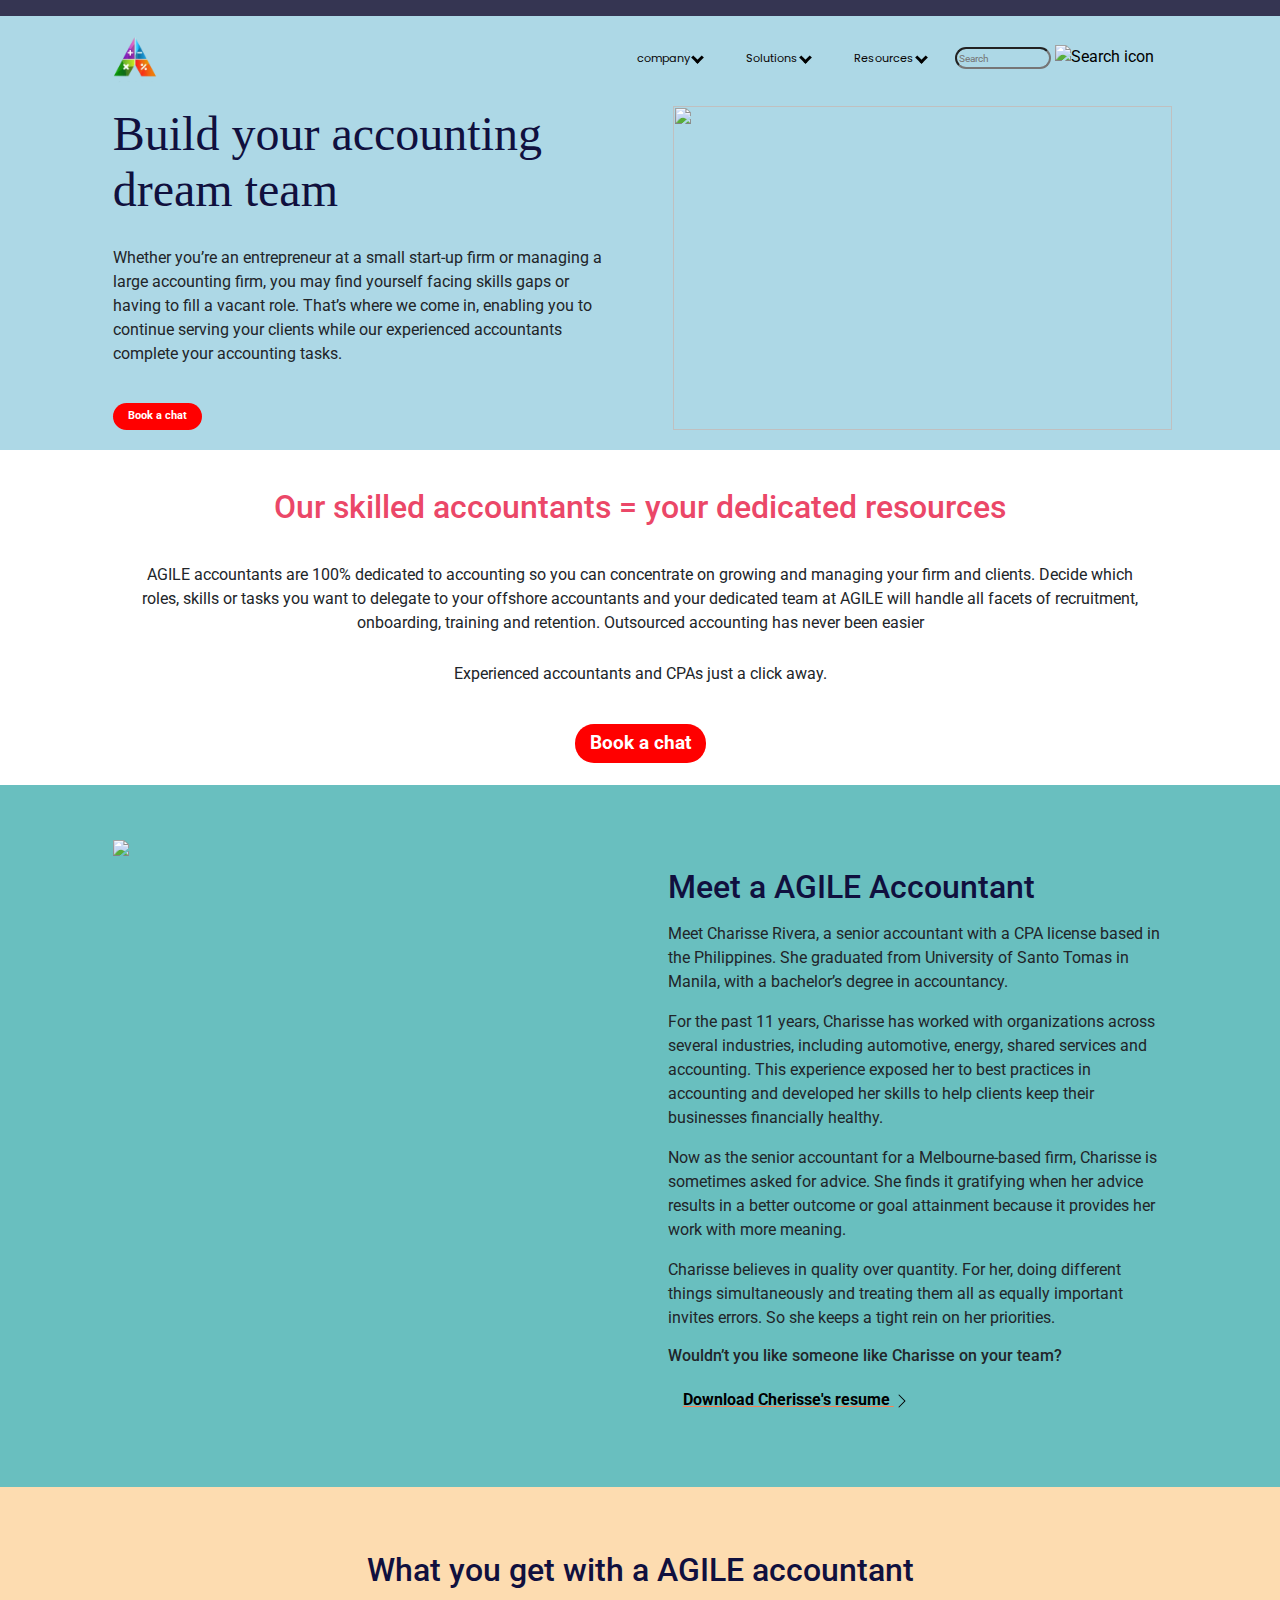
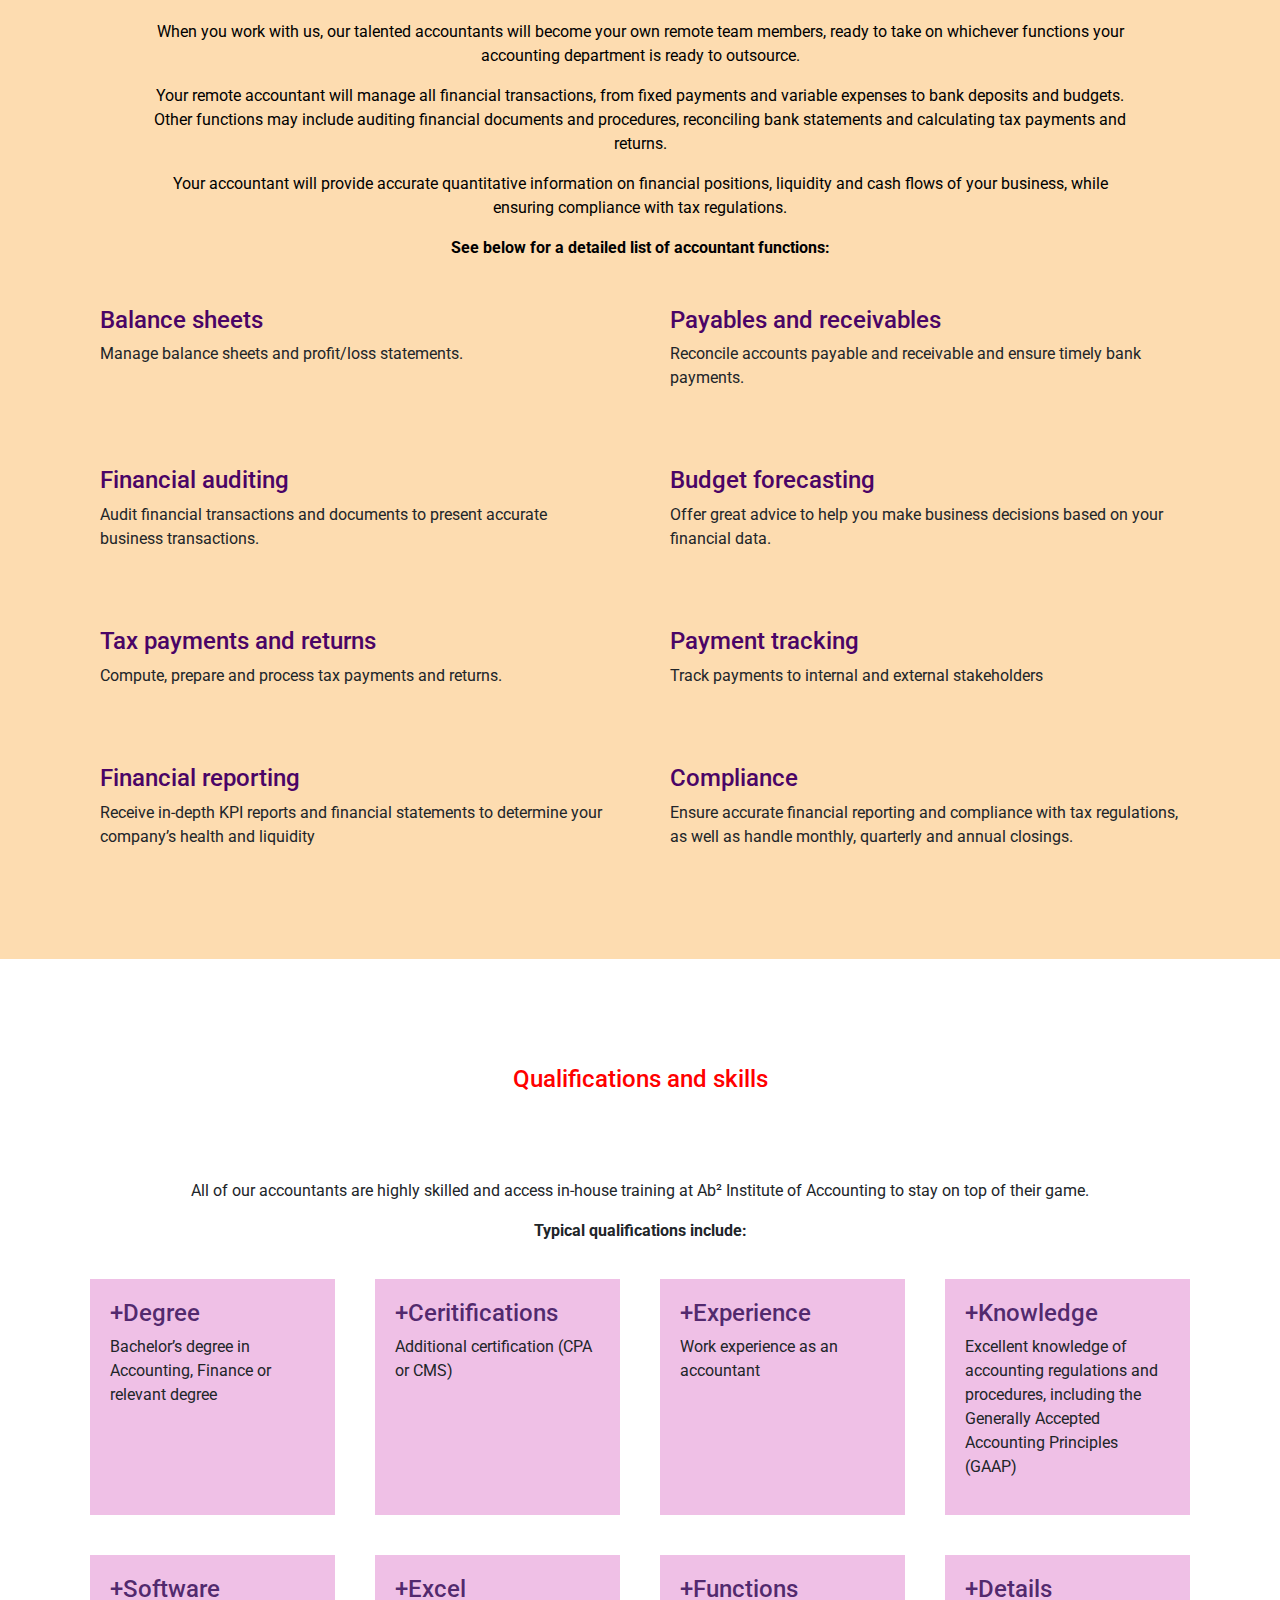
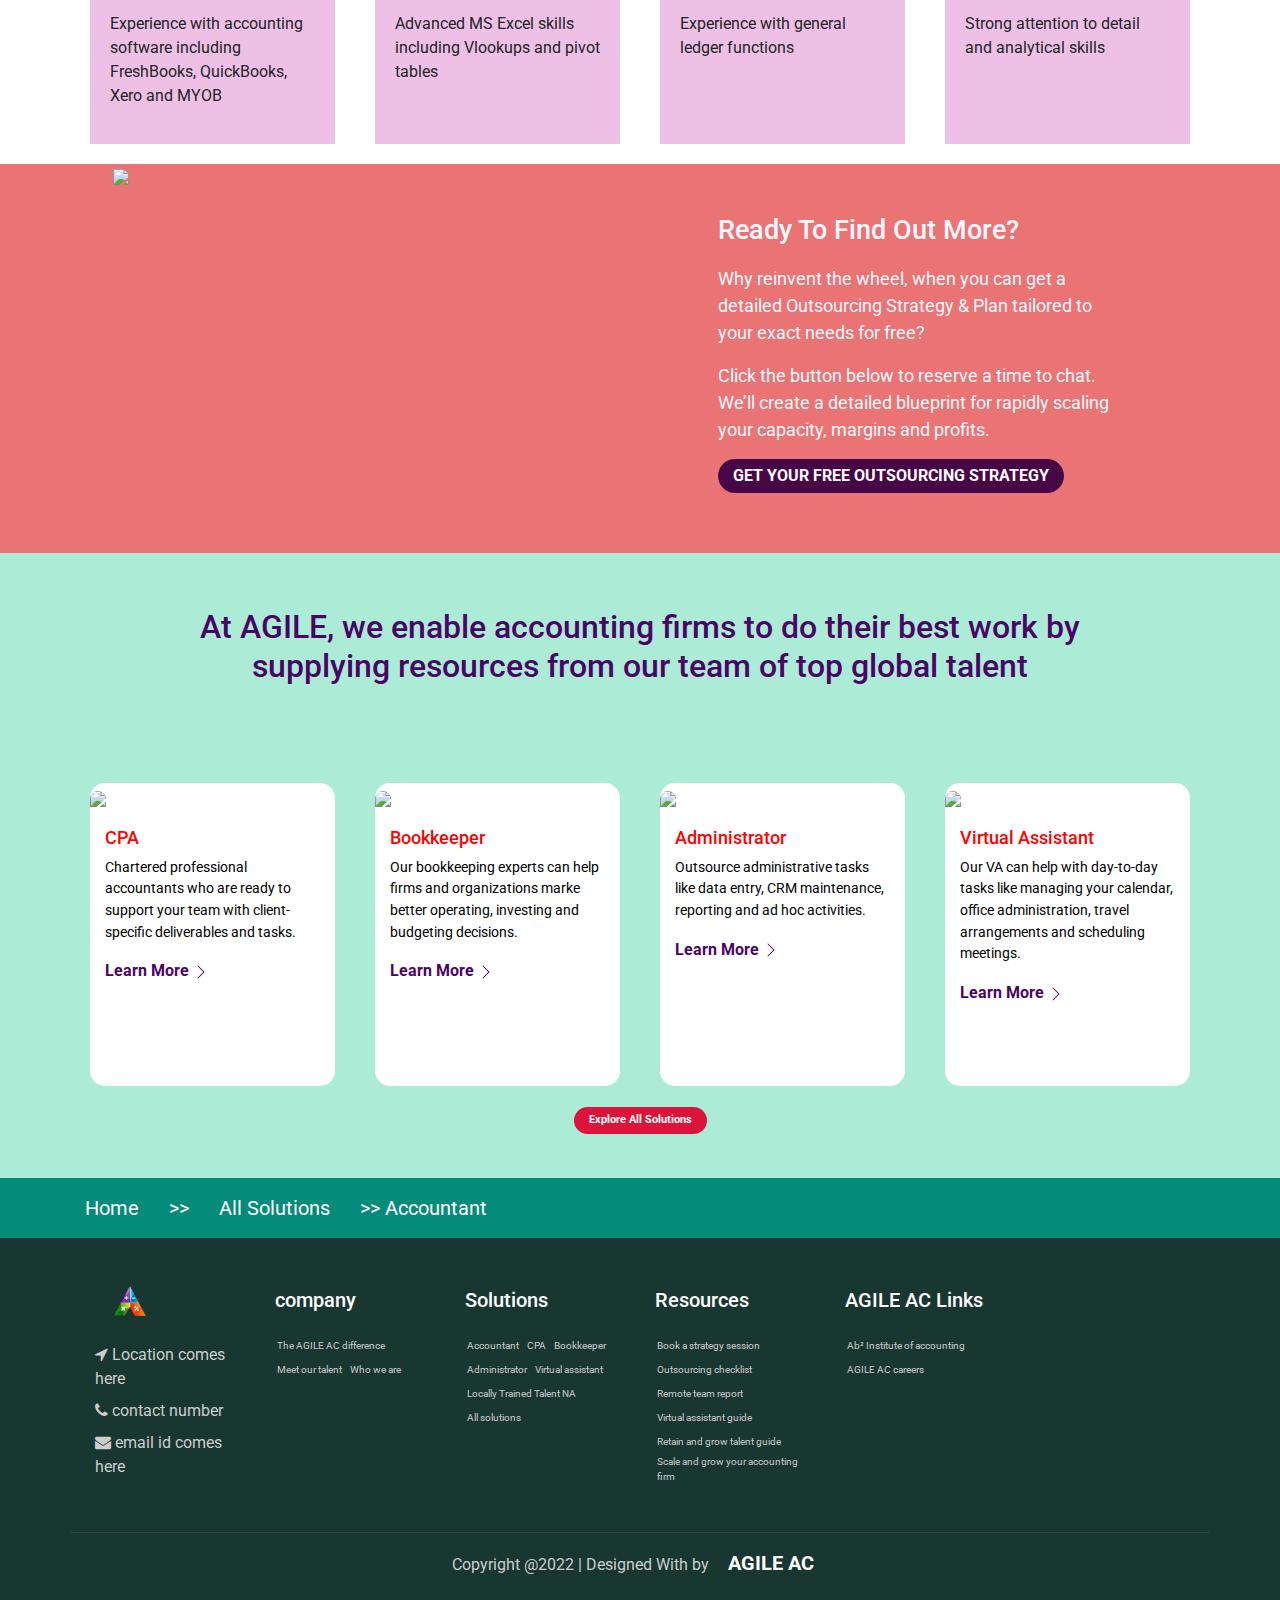
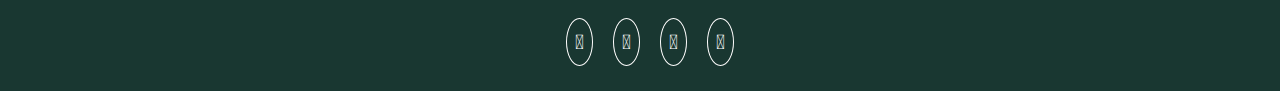
==== commit 8f9af1b4: "Update accountant.html" ====
--- a/accountant.html
+++ b/accountant.html
@@ -1,45 +1,45 @@
 <!DOCTYPE html>
 <html>
 
-    <head>
-
-        <meta charset="UTF-8">
-        <meta http-equiv="X-UA-Compatible" content="IE=edge">
-        <meta name="viewport" content="width=device-width, initial-scale=1.0">
-        <title>Accountant</title>
-        <link rel="icon" href="icon.png">
-        <link rel="stylesheet" href="style.css">
-        <link rel="preconnect" href="https://fonts.googleapis.com">
-        <link rel="preconnect" href="https://fonts.gstatic.com" crossorigin>
-        <link rel="stylesheet" href="https://fonts.googleapis.com/icon?family=Material+Icons">
-        <link href="https://fonts.googleapis.com/css2?family=Poppins:wght@300;400;500;600;700&display=swap" rel="stylesheet">
-        <link rel="stylesheet" href="https://cdnjs.cloudflare.com/ajax/libs/font-awesome/4.7.0/css/font-awesome.min.css"
-            integrity="sha256-eZrrJcwDc/3uDhsdt61sL2oOBY362qM3lon1gyExkL0=" crossorigin="anonymous" />
-        <script src="app.js">
-        </script>
-        <script src='https://kit.fontawesome.com/a076d05399.js' crossorigin='anonymous'></script>
-        <link rel="stylesheet" href="https://stackpath.bootstrapcdn.com/bootstrap/4.5.2/css/bootstrap.min.css"
-            integrity="sha384-JcKb8q3iqJ61gNV9KGb8thSsNjpSL0n8PARn9HuZOnIxN0hoP+VmmDGMN5t9UJ0Z" crossorigin="anonymous" />
-        <script src="https://code.jquery.com/jquery-3.5.1.slim.min.js"
-            integrity="sha384-DfXdz2htPH0lsSSs5nCTpuj/zy4C+OGpamoFVy38MVBnE+IbbVYUew+OrCXaRkfj" crossorigin="anonymous">
-        </script>
-        <script src="https://cdn.jsdelivr.net/npm/popper.js@1.16.1/dist/umd/popper.min.js"
-            integrity="sha384-9/reFTGAW83EW2RDu2S0VKaIzap3H66lZH81PoYlFhbGU+6BZp6G7niu735Sk7lN" crossorigin="anonymous">
-        </script>
-        <script src="https://stackpath.bootstrapcdn.com/bootstrap/4.5.2/js/bootstrap.min.js"
-            integrity="sha384-B4gt1jrGC7Jh4AgTPSdUtOBvfO8shuf57BaghqFfPlYxofvL8/KUEfYiJOMMV+rV" crossorigin="anonymous">
-        </script>
-        <link rel="stylesheet" href="https://stackpath.bootstrapcdn.com/bootstrap/4.1.3/css/bootstrap.min.css"
-            integrity="sha384-MCw98/SFnGE8fJT3GXwEOngsV7Zt27NXFoaoApmYm81iuXoPkFOJwJ8ERdknLPMO" crossorigin="anonymous">
-        <link rel="stylesheet" href="https://use.fontawesome.com/releases/v5.2.0/css/all.css"
-            integrity="sha384-hWVjflwFxL6sNzntih27bfxkr27PmbbK/iSvJ+a4+0owXq79v+lsFkW54bOGbiDQ" crossorigin="anonymous">
-
-
-
-
-        <style>
-
-            .buttonstyl {
+<head>
+
+    <meta charset="UTF-8">
+    <meta http-equiv="X-UA-Compatible" content="IE=edge">
+    <meta name="viewport" content="width=device-width, initial-scale=1.0">
+    <title>Accountant</title>
+    <link rel="icon" href="icon.png">
+    <link rel="stylesheet" href="style.css">
+    <link rel="preconnect" href="https://fonts.googleapis.com">
+    <link rel="preconnect" href="https://fonts.gstatic.com" crossorigin>
+    <link rel="stylesheet" href="https://fonts.googleapis.com/icon?family=Material+Icons">
+    <link href="https://fonts.googleapis.com/css2?family=Poppins:wght@300;400;500;600;700&display=swap"
+        rel="stylesheet">
+    <link rel="stylesheet" href="https://cdnjs.cloudflare.com/ajax/libs/font-awesome/4.7.0/css/font-awesome.min.css"
+        integrity="sha256-eZrrJcwDc/3uDhsdt61sL2oOBY362qM3lon1gyExkL0=" crossorigin="anonymous" />
+    <script src="app.js">
+    </script>
+    <script src='https://kit.fontawesome.com/a076d05399.js' crossorigin='anonymous'></script>
+    <link rel="stylesheet" href="https://stackpath.bootstrapcdn.com/bootstrap/4.5.2/css/bootstrap.min.css"
+        integrity="sha384-JcKb8q3iqJ61gNV9KGb8thSsNjpSL0n8PARn9HuZOnIxN0hoP+VmmDGMN5t9UJ0Z" crossorigin="anonymous" />
+    <script src="https://code.jquery.com/jquery-3.5.1.slim.min.js"
+        integrity="sha384-DfXdz2htPH0lsSSs5nCTpuj/zy4C+OGpamoFVy38MVBnE+IbbVYUew+OrCXaRkfj" crossorigin="anonymous">
+    </script>
+    <script src="https://cdn.jsdelivr.net/npm/popper.js@1.16.1/dist/umd/popper.min.js"
+        integrity="sha384-9/reFTGAW83EW2RDu2S0VKaIzap3H66lZH81PoYlFhbGU+6BZp6G7niu735Sk7lN" crossorigin="anonymous">
+    </script>
+    <script src="https://stackpath.bootstrapcdn.com/bootstrap/4.5.2/js/bootstrap.min.js"
+        integrity="sha384-B4gt1jrGC7Jh4AgTPSdUtOBvfO8shuf57BaghqFfPlYxofvL8/KUEfYiJOMMV+rV" crossorigin="anonymous">
+    </script>
+    <link rel="stylesheet" href="https://stackpath.bootstrapcdn.com/bootstrap/4.1.3/css/bootstrap.min.css"
+        integrity="sha384-MCw98/SFnGE8fJT3GXwEOngsV7Zt27NXFoaoApmYm81iuXoPkFOJwJ8ERdknLPMO" crossorigin="anonymous">
+    <link rel="stylesheet" href="https://use.fontawesome.com/releases/v5.2.0/css/all.css"
+        integrity="sha384-hWVjflwFxL6sNzntih27bfxkr27PmbbK/iSvJ+a4+0owXq79v+lsFkW54bOGbiDQ" crossorigin="anonymous">
+
+
+
+
+    <style>
+        .buttonstyl {
             text-align: center;
             font-size: 0.7rem;
             color: white;
@@ -52,10 +52,10 @@
             border-radius: 19px;
             border-style: none;
             background-color: red;
-            }
-
-
-            .qualifications {
+        }
+
+
+        .qualifications {
             background-color: white;
             text-align: center;
             background-image: url("https://toaglobal.com/wp-content/uploads/2021/07/pink-lightbulb-2.png.webp");
@@ -65,104 +65,114 @@
             padding: 10vw;
             padding-top: 55px;
             padding-bottom: 45px;
-            margin-top:4%;
-            margin-bottom:4%;
+            margin-top: 4%;
+            margin-bottom: 4%;
         }
-
-        </style>
-
-    </head>
-
-
-
-    <body>
-
-
-        <!------------------------HEADER----------------------------->
-        <div style="background-color:rgb(53, 53, 82);height: 1rem;"></div>
-        <header class="main_header">
-            <div class="container">
-                <div class="outer-flex">
-                    <img src="logoagilel.png" style="max-width: 100px; padding-left:10px;border-radius: 0px; max-height: 80px;">
-
-                    <nav class="navbar">
+    </style>
+
+</head>
+
+
+
+<body>
+
+
+    <!------------------------HEADER----------------------------->
+    <div style="background-color:rgb(53, 53, 82);height: 1rem;"></div>
+    <header class="main_header">
+        <div class="container">
+            <div class="outer-flex">
+                <img src="logoagilel.png"
+                    style="max-width: 100px; padding-left:10px;border-radius: 0px; max-height: 80px;">
+
+                <nav class="navbar">
                     <a href="#" class="toggle-buttons" style="color: rgb(53, 53, 82); z-index:1;">
                         <i class="fas fa-bars"></i></a>
                     <div class="navbar-links">
                         <ul>
-                        <li><a style="font-size:0.7rem;" href="#">company <i class="arrow down"></i></a>
-                            <ul style="z-index:1; background-color: aqua;">
-                            <li style="border-radius:15px 15px 0 0;"><a href="The Agile ac difference.html">The AGILE AC
-                                difference</a></li>
-                            <li><a href="meetourtalent.html">Meet our talent</a></li>
-                            <li><a href="who_we_are.html">Who we are</a></li>
-                            <li><a href=" ">contact us</a></li>
-                            <li style="border-radius:0 0 15px 15px"><a href=""><i class='fas fa-external-link-alt'></i> AGILE AC
-                                careers</a></li>
-                            </ul>
-                        </li>
-                        <li><a style="font-size:0.7rem; width: auto;" href="#">Solutions <i class="arrow down"></i></a>
-                            <ul style="z-index:1;background-color: aqua;">
-                            <li style="border-radius:15px 15px 0 0"><a href="accountant.html">Accountant</a></li>
-                            <li><a href="">Book keeper</a></li>
-                            <li><a href="">Administrator</a></li>
-                            <li><a href="">CPA</a></li>
-                            <li><a href="">Virtual assistant</a></li>
-                            <li><a href="">Locally Trained Talent</a></li>
-                            <li style="border-radius:0 0 15px 15px"><a href="">All solutions</a></li>
-                            </ul>
-                        </li>
-                        <li><a style="font-size:0.7rem;" href="#">Resources <i class="arrow down"></i></a>
-                            <ul style="z-index:1; background-color: white;">
-                            <div class="row">
-                                <div class="col-lg-6 col-md-6 col-sm-12" style="width:100%;">
-                                <li
-                                    style="border-radius:15px 15px 0 0;text-align: center;font-weight: bold;color: indigo;font-size: 0.7rem;">
-                                    News and Events
-                                </li>
-                                <li><a href="">Announcements</a></li>
-                                <li style="text-align: center;font-weight: bold;color: indigo;font-size: 0.7rem;">
-                                    Education</li>
-                                <li><a href="">Blog</a></li>
-                                <li><a href="">Podcasts</a></li>
-                                </div>
-                                <div class="col-lg-6 col-md-6 col-sm-12 ">
-                                <li
-                                    style="border-radius:15px 15px 0 0;text-align: center;font-weight: bold;color: indigo;font-size: 0.7rem;">
-                                    Free Tools
-                                </li>
-                                <li><a href="">Book a strategy session</a></li>
-                                <li><a href="">Outsourcing checklist</a></li>
-                                <li><a href="">Remote team report</a></li>
-                                <li><a href="">Virtual assistant guide</a></li>
-                                <li><a href="">Retain and grow talent guide</a></li>
-                                <li style="border-radius:0 0 15px 15px"><a href="">Scale and grow your accounting firm</a></li>
-                                </div>
-                            </div>
-                            </ul>
-                        </li>
-                        <li>
-                            <label class="topnov" style="background-color:lightblue;">
-                            <span class="screen-reader-text"></span>
-                            <input type="search" class="search-field" placeholder="Search" value="" name="s" title="Search for:"
-                                style="border-radius:0.7rem;padding:2px; width: 6rem;height:22px;background-color:lightblue;font-size: 0.6rem;">
-                            </label>
-                            <button type="submit" class="search-submit topnov" value="Search"
-                            style="border:none;outline:none;background-color:lightblue;"><span class="sr-only">Search</span>
-                            <img src="https://toaglobal.com/wp-content/themes/generatepress_child/images/search.svg"
-                                aria-hidden="true" alt="Search icon" style="height: 15px;">
-                            </button>
-                        </li>
+                            <li><a style="font-size:0.7rem;" href="#">company <i class="arrow down"></i></a>
+                                <ul style="z-index:1; background-color: aqua;">
+                                    <li style="border-radius:15px 15px 0 0;"><a href="The Agile ac difference.html">The
+                                            AGILE AC
+                                            difference</a></li>
+                                    <li><a href="meetourtalent.html">Meet our talent</a></li>
+                                    <li><a href="who_we_are.html">Who we are</a></li>
+                                    <li><a href="contact us.html">contact us</a></li>
+                                    <li style="border-radius:0 0 15px 15px"><a href=""><i
+                                                class='fas fa-external-link-alt'></i> AGILE AC
+                                            careers</a></li>
+                                </ul>
+                            </li>
+                            <li><a style="font-size:0.7rem; width: auto;" href="#">Solutions <i
+                                        class="arrow down"></i></a>
+                                <ul style="z-index:1;background-color: aqua;">
+                                    <li style="border-radius:15px 15px 0 0"><a href="accountant.html">Accountant</a>
+                                    </li>
+                                    <li><a href="Bookkeeper.html">Book keeper</a></li>
+                                    <li><a href="">Administrator</a></li>
+                                    <li><a href="cpa.html">CPA</a></li>
+                                    <li><a href="">Virtual assistant</a></li>
+                                    <li><a href="">Locally Trained Talent</a></li>
+                                    <li style="border-radius:0 0 15px 15px"><a href="">All solutions</a></li>
+                                </ul>
+                            </li>
+                            <li><a style="font-size:0.7rem;" href="#">Resources <i class="arrow down"></i></a>
+                                <ul style="z-index:1; background-color: white;">
+                                    <div class="row">
+                                        <div class="col-lg-6 col-md-6 col-sm-12" style="width:100%;">
+                                            <li
+                                                style="border-radius:15px 15px 0 0;text-align: center;font-weight: bold;color: indigo;font-size: 0.7rem;">
+                                                News and Events
+                                            </li>
+                                            <li><a href="">Announcements</a></li>
+                                            <li
+                                                style="text-align: center;font-weight: bold;color: indigo;font-size: 0.7rem;">
+                                                Education</li>
+                                            <li><a href="">Blog</a></li>
+                                            <li><a href="">Podcasts</a></li>
+                                        </div>
+                                        <div class="col-lg-6 col-md-6 col-sm-12 ">
+                                            <li
+                                                style="border-radius:15px 15px 0 0;text-align: center;font-weight: bold;color: indigo;font-size: 0.7rem;">
+                                                Free Tools
+                                            </li>
+                                            <li><a href="">Book a strategy session</a></li>
+                                            <li><a href="">Outsourcing checklist</a></li>
+                                            <li><a href="">Remote team report</a></li>
+                                            <li><a href="">Virtual assistant guide</a></li>
+                                            <li><a href="">Retain and grow talent guide</a></li>
+                                            <li style="border-radius:0 0 15px 15px"><a href="">Scale and grow your
+                                                    accounting firm</a></li>
+                                        </div>
+                                    </div>
+                                </ul>
+                            </li>
+                            <li>
+                                <label class="topnov" style="background-color:lightblue;">
+                                    <span class="screen-reader-text"></span>
+                                    <input type="search" class="search-field" placeholder="Search" value="" name="s"
+                                        title="Search for:"
+                                        style="border-radius:0.7rem;padding:2px; width: 6rem;height:22px;background-color:lightblue;font-size: 0.6rem;">
+                                </label>
+                                <button type="submit" class="search-submit topnov" value="Search"
+                                    style="border:none;outline:none;background-color:lightblue;"><span
+                                        class="sr-only">Search</span>
+                                    <img src="https://toaglobal.com/wp-content/themes/generatepress_child/images/search.svg"
+                                        aria-hidden="true" alt="Search icon" style="height: 15px;">
+                                </button>
+                            </li>
                         </ul>
                     </div>
-                    </nav>
-
-                </div>
-
-                <div class="boxes ">
-                    <div class="box" id=" header_heading">
-
-                    <h1 style="color: rgb(16, 16, 62);padding-bottom: 20px;font-size:3rem;line-height:3.5rem;font-family:Chewi;">Build your accounting dream team</h1>
+                </nav>
+
+            </div>
+
+            <div class="boxes ">
+                <div class="box" id=" header_heading">
+
+                    <h1
+                        style="color: rgb(16, 16, 62);padding-bottom: 20px;font-size:3rem;line-height:3.5rem;font-family:Chewi;">
+                        Build your accounting dream team</h1>
                     <p style="font-size: 1rem;padding-bottom: 20px;" id="header_para">
                         Whether you’re an entrepreneur at a small start-up firm or managing a large accounting firm, you
                         may find yourself facing skills gaps or having to fill a vacant role. That’s where we come in,
@@ -171,522 +181,533 @@
                     </p>
 
                     <div><button class="buttonstyl">Book a chat</button></div>
-                    </div>
-                    <div class="box">
+                </div>
+                <div class="box">
                     <img id="header_image1"
-                        src="https://toaglobal.com/wp-content/uploads/2021/07/Hero_accountant.png.webp"
-                        width="100%">
-                    </div>
-                </div>
-            </div>
-        </header>
-
-
-        <!-----------------------------------------------------Our skilled accountant------------------------>
-        <div class = "skilledbookkeeper">
-            <div class="container">
-                <h1
-                    style="text-align:center; font-size:2rem; color:rgb(235, 71, 104); margin-top:3%;line-height: 3.1rem;">
-                    Our skilled accountants
-                            =
-                    your dedicated resources
-                </h1>
-                <p style="text-align:center; font-size:1rem; padding-top:2%; padding-left:5%;padding-right:5%">
-                    AGILE accountants are 100% dedicated to accounting so you can concentrate on growing and
-                    managing your firm and clients. Decide which roles, skills or tasks you want to delegate to your
-                    offshore accountants and your dedicated team at AGILE will handle all facets of recruitment,
-                    onboarding, training and retention. Outsourced accounting has never been easier
-                </p>
-                <p style="text-align:center; font-size:1rem; padding-top:1%; padding-left:5%;padding-right:5%;padding-bottom:2%">
-                    Experienced accountants and CPAs just a click away.
-                </p>
-                <div style="width:100%; text-align: center;margin-bottom:2%;"><button class="buttonstyl" style="font-size:1.2rem">Book a chat</button></div>
-            </div>
-        </div>
-
-
-
-
-        <!---------------------------------------Meet a agile ac accountant---------------------------------------->
-        <div class="header5" style="background-color:rgb(105, 191, 191)">
-            <div class="container">
-                <div class="boxes">
-    
-                    <div class="box">
-                        <img
-                            src="https://toaglobal.com/wp-content/uploads/2021/07/Meet-Our-Talent-Charisse-560x580.jpeg.webp">
-                    </div>
-    
-                    <div class="box h5matter" style="margin-top:3%;">
-                        <h1 style="font-size: 2rem;color: rgb(16, 16, 62);padding-bottom:7px;">
-                            Meet a AGILE Accountant
-                        </h1>
-                        <p style="font-size:1rem">
-                            Meet Charisse Rivera, a senior accountant with a CPA license based in the Philippines. She
-                            graduated from University of Santo Tomas in Manila, with a bachelor’s degree in accountancy.
-                        </p>
-                        <p style="font-size:1rem">
-                            For the past 11 years, Charisse has worked with organizations across several industries,
-                            including automotive, energy, shared services and accounting. This experience exposed her to
-                            best practices in accounting and developed her skills to help clients keep their businesses
-                            financially healthy.
-                        </p>
-                        <p style="font-size:1rem">
-                            Now as the senior accountant for a Melbourne-based firm, Charisse is sometimes asked for
-                            advice. She finds it gratifying when her advice results in a better outcome or goal
-                            attainment because it provides her work with more meaning.
-                        </p>
-                        <p style="font-size:1rem">
-                            Charisse believes in quality over quantity. For her, doing different things simultaneously
-                            and treating them all as equally important invites errors. So she keeps a tight rein on her
-                            priorities.
-                        </p>
-                        <h1 style="font-size:1rem">
-                            Wouldn’t you like someone like Charisse on your team?
-                        </h1>
-                        <a href=""
-                            style="text-decoration:underline;text-decoration-color:coral;font-size: 1rem;font-weight: bold;">Download Cherisse's resume
-                            <i class="bi bi-chevron-right"></i>
-                            <svg xmlns="http://www.w3.org/2000/svg" width="16" height="16" fill="currentColor"
-                                class="bi bi-chevron-right" viewBox="0 0 16 16">
-                                <path fill-rule="evenodd"
-                                    d="M4.646 1.646a.5.5 0 0 1 .708 0l6 6a.5.5 0 0 1 0 .708l-6 6a.5.5 0 0 1-.708-.708L10.293 8 4.646 2.354a.5.5 0 0 1 0-.708z" />
-                            </svg>
-                        </a>
-                    </div>
-    
-                </div>
-    
-            </div>
-        </div>
-
-
-        <!-------------------------------------------------------------What you get with a agile accountant----------------------------->
-
-        <div class="bookkeeper-activities"
-            style="background-color:rgb(253, 220, 176);padding-top:5%;padding-bottom:5%;">
-            <div class="container">
-
-                <div class="activities-matter">
-                    <h1 style="color:rgb(16, 16, 62);font-size:2rem; text-align:center;padding-bottom:2%;">What you get
-                        with a
-                        AGILE accountant
+                        src="https://toaglobal.com/wp-content/uploads/2021/07/Hero_accountant.png.webp" width="100%">
+                </div>
+            </div>
+        </div>
+    </header>
+
+
+    <!-----------------------------------------------------Our skilled accountant------------------------>
+    <div class="skilledbookkeeper">
+        <div class="container">
+            <h1 style="text-align:center; font-size:2rem; color:rgb(235, 71, 104); margin-top:3%;line-height: 3.1rem;">
+                Our skilled accountants
+                =
+                your dedicated resources
+            </h1>
+            <p style="text-align:center; font-size:1rem; padding-top:2%; padding-left:5%;padding-right:5%">
+                AGILE accountants are 100% dedicated to accounting so you can concentrate on growing and
+                managing your firm and clients. Decide which roles, skills or tasks you want to delegate to your
+                offshore accountants and your dedicated team at AGILE will handle all facets of recruitment,
+                onboarding, training and retention. Outsourced accounting has never been easier
+            </p>
+            <p
+                style="text-align:center; font-size:1rem; padding-top:1%; padding-left:5%;padding-right:5%;padding-bottom:2%">
+                Experienced accountants and CPAs just a click away.
+            </p>
+            <div style="width:100%; text-align: center;margin-bottom:2%;"><button class="buttonstyl"
+                    style="font-size:1.2rem">Book a chat</button></div>
+        </div>
+    </div>
+
+
+
+
+    <!---------------------------------------Meet a agile ac accountant---------------------------------------->
+    <div class="header5" style="background-color:rgb(105, 191, 191)">
+        <div class="container">
+            <div class="boxes">
+
+                <div class="box">
+                    <img
+                        src="https://toaglobal.com/wp-content/uploads/2021/07/Meet-Our-Talent-Charisse-560x580.jpeg.webp">
+                </div>
+
+                <div class="box h5matter" style="margin-top:3%;">
+                    <h1 style="font-size: 2rem;color: rgb(16, 16, 62);padding-bottom:7px;">
+                        Meet a AGILE Accountant
                     </h1>
-                    <p style="color:black;font-size:1rem; text-align:center; padding-left:5%;padding-right:5%">When you
-                        work with us, our talented accountants will become your own remote team members, ready to take
-                        on whichever functions your accounting department is ready to outsource.</p>
-                    <p style="color:black;font-size:1rem; text-align:center;padding-left:5%;padding-right:5%">
-                        Your remote accountant will manage all financial transactions, from fixed payments and variable
-                        expenses to bank deposits and budgets. Other functions may include auditing financial documents
-                        and procedures, reconciling bank statements and calculating tax payments and returns. 
+                    <p style="font-size:1rem">
+                        Meet Charisse Rivera, a senior accountant with a CPA license based in the Philippines. She
+                        graduated from University of Santo Tomas in Manila, with a bachelor’s degree in accountancy.
                     </p>
-                    <p style="color:black;font-size:1rem; text-align:center;padding-left:5%;padding-right:5%">
-                        Your accountant will provide accurate quantitative information on financial positions, liquidity
-                        and cash flows of your business, while ensuring compliance with tax regulations.
+                    <p style="font-size:1rem">
+                        For the past 11 years, Charisse has worked with organizations across several industries,
+                        including automotive, energy, shared services and accounting. This experience exposed her to
+                        best practices in accounting and developed her skills to help clients keep their businesses
+                        financially healthy.
                     </p>
-                    <p style="color:black;font-size:1rem; text-align:center;padding-left:5%;padding-right:5%;">
-                        <strong>See below for a detailed list of accountant functions:</strong>
+                    <p style="font-size:1rem">
+                        Now as the senior accountant for a Melbourne-based firm, Charisse is sometimes asked for
+                        advice. She finds it gratifying when her advice results in a better outcome or goal
+                        attainment because it provides her work with more meaning.
                     </p>
-                </div>
-
-                <div class="row ">
-                    <div class="col-lg-6 col-md-6 col-sm-12" style="padding:10px;">
-                        <div style="text-align: left;padding: 20px;height: 100%;">
-                            <h1 style="color:#4a0466;font-size:1.5rem">Balance sheets</h1>
-                            <p>Manage balance sheets and profit/loss statements.</p>
-                        </div>
-                    </div>
-
-                    <div class="col-lg-6 col-md-6 col-sm-12" style="padding:10px;">
-                        <div style="text-align: left;padding: 20px;height: 100%;">
-                            <h1 style="color:#4a0466;font-size:1.5rem">Payables and receivables</h1>
-                            <p>Reconcile accounts payable and receivable and ensure timely bank payments.</p>
-                        </div>
-                    </div>
-
-                    <div class="col-lg-6 col-md-6 col-sm-12" style="padding:10px;">
-                        <div style="text-align: left;padding: 20px;height: 100%;">
-                            <h1 style="color:#4a0466;font-size:1.5rem">Financial auditing</h1>
-                            <p>Audit financial transactions and documents to present accurate business transactions.</p>
-                        </div>
-                    </div>
-
-                    <div class="col-lg-6 col-md-6 col-sm-12" style="padding:10px;">
-                        <div style="text-align: left;padding: 20px;height: 100%;">
-                            <h1 style="color:#4a0466;font-size:1.5rem">Budget forecasting</h1>
-                            <p>Offer great advice to help you make business decisions based on your financial data.</p>
-                        </div>
-                    </div>
-
-                    <div class="col-lg-6 col-md-6 col-sm-12" style="padding:10px;">
-                        <div style="text-align: left;padding: 20px;height: 100%;">
-                            <h1 style="color:#4a0466;font-size:1.5rem">Tax payments and returns</h1>
-                            <p>Compute, prepare and process tax payments and returns.</p>
-                        </div>
-                    </div>
-
-                    <div class="col-lg-6 col-md-6 col-sm-12" style="padding:10px;">
-                        <div style="text-align: left;padding: 20px;height: 100%;">
-                            <h1 style="color:#4a0466;font-size:1.5rem">Payment tracking</h1>
-                            <p>Track payments to internal and external stakeholders</p>
-                        </div>
-                    </div>
-
-                    <div class="col-lg-6 col-md-6 col-sm-12" style="padding:10px;">
-                        <div style="text-align: left;padding: 20px;height: 100%;">
-                            <h1 style="color:#4a0466;font-size:1.5rem">Financial reporting</h1>
-                            <p>Receive in-depth KPI reports and financial statements to determine your company’s health
-                                and liquidity</p>
-                        </div>
-                    </div>
-                    <div class="col-lg-6 col-md-6 col-sm-12" style="padding:10px;">
-                        <div style="text-align: left;padding: 20px;height: 100%;">
-                            <h1 style="color:#4a0466;font-size:1.5rem">Compliance</h1>
-                            <p>Ensure accurate financial reporting and compliance with tax regulations, as well as
-                                handle monthly, quarterly and annual closings.</p>
-                        </div>
-                    </div>
-
-                </div>
-
-
-            </div>
-        </div>
-
-
-        <!------------------------------------------->
-
-
-        <!----------------------------------------Qualifications and skills----------------------------------------------->
-        <div class="qualifications" style="background-color:white; padding-bottom:2%;">
-            <div class="qualifications-2">
-                <div class="container">
-                    <h1 class="textcol">Qualifications and skills</h1>
-                </div>
-            </div>
-        </div>
-
-
-
-
-        <!-----------------------------------------------You and your team will gain--------------------------->
-        <div>
-            <div class="container" style="text-align:center;">
-                <p>
-                    All of our accountants are highly skilled and access in-house training at Ab² Institute of
-                    Accounting to stay on top of their game.</p>
-                <p><strong>Typical qualifications include:</strong></p>
-                <div class="row ">
-                    <div class="col-lg-3 col-md-6 col-sm-12" style="padding:20px;">
-                        <div style="background-color:rgb(239, 192, 230);text-align: left;padding: 20px;height: 100%;">
-                            <h1 style="color:rgba(46, 7, 83, 0.819);">+Degree</h1>
-                            <p>Bachelor’s degree in Accounting, Finance or relevant degree</p>
-                        </div>
-                    </div>
-                    <div class="col-lg-3 col-md-6 col-sm-12" style="padding:20px;">
-                        <div style="background-color:rgb(239, 192, 230);text-align: left;padding: 20px;height: 100%;">
-                            <h1 style="color:rgba(46, 7, 83, 0.819);">+Ceritifications</h1>
-                            <p>Additional certification (CPA or CMS)
-                            </p>
-                        </div>
-                    </div>
-                    <div class="col-lg-3 col-md-6 col-sm-12" style="padding:20px;">
-                        <div style="background-color:rgb(239, 192, 230);text-align: left;padding: 20px;height: 100%;">
-                            <h1 style="color:rgba(46, 7, 83, 0.819);">+Experience</h1>
-                            <p>Work experience as an accountant
-                            </p>
-                        </div>
-                    </div>
-                    <div class="col-lg-3 col-md-6 col-sm-12" style="padding:20px;">
-                        <div style="background-color:rgb(239, 192, 230);text-align: left;padding: 20px;height: 100%;">
-                            <h1 style="color:rgba(46, 7, 83, 0.819);">+Knowledge</h1>
-                            <p>
-                               Excellent knowledge of accounting regulations and procedures, including the Generally
-                               Accepted Accounting Principles (GAAP)
-                            </p>
-                        </div>
-                    </div>
-
-                    <div class="col-lg-3 col-md-6 col-sm-12" style="padding:20px;">
-                        <div style="background-color:rgb(239, 192, 230);text-align: left;padding: 20px;height: 100%;">
-                            <h1 style="color:rgba(46, 7, 83, 0.819);">+Software</h1>
-                            <p>Experience with accounting software including FreshBooks, QuickBooks, Xero and MYOB
-
-                            </p>
-                        </div>
-                    </div>
-                    <div class="col-lg-3 col-md-6 col-sm-12" style="padding:20px;">
-                        <div style="background-color:rgb(239, 192, 230);text-align: left;padding: 20px;height: 100%;">
-                            <h1 style="color:rgba(46, 7, 83, 0.819);">+Excel</h1>
-                            <p>Advanced MS Excel skills including Vlookups and pivot tables
-                            </p>
-                        </div>
-                    </div>
-                    <div class="col-lg-3 col-md-6 col-sm-12" style="padding:20px;">
-                        <div style="background-color:rgb(239, 192, 230);text-align: left;padding: 20px;height: 100%;">
-                            <h1 style="color:rgba(46, 7, 83, 0.819);">+Functions</h1>
-                            <p>
-                                Experience with general ledger functions
-                            </p>
-                        </div>
-                    </div>
-                    <div class="col-lg-3 col-md-6 col-sm-12" style="padding:20px;">
-                        <div style="background-color:rgb(239, 192, 230);text-align: left;padding: 20px;height: 100%;">
-                            <h1 style="color:rgba(46, 7, 83, 0.819);">+Details</h1>
-                            <p>
-                               Strong attention to detail and analytical skills
-                            </p>
-                        </div>
-                    </div>
-
-
-                </div>
-            </div>
-        </div>
-
-     <!-- ready to find out more -->
-     <div class="header7" style="background-color:rgb(234, 116, 116);">
-         <div class="container contain">
-             <div class="boxes">
-                 <div class="box justify-content-end" style="justify-content:end;padding-bottom:0px;">
-                     <img src="https://toaglobal.com/wp-content/uploads/2021/10/CTA-lady_with_glasses.png.webp"
-                         height="500" style="margin-bottom:0px;">
-                 </div>
-                 <div class="box" id="h5matter" style="padding:50px;">
-                     <h1 style="color:rgb(251, 248, 255);font-size:1.7rem;padding-bottom:10px;font-style: Roboto;">
-                         Ready To Find Out More?
-                     </h1>
-                     <p style="color:rgb(251, 248, 255);">
-                         Why reinvent the wheel, when you can get a detailed Outsourcing Strategy & Plan tailored to
-                         your
-                         exact needs for free?</p>
-                     <p style="color:rgb(251, 248, 255);">
-                         Click the button below to reserve a time to chat. We’ll create a detailed blueprint for
-                         rapidly
-                         scaling your
-                         capacity, margins and profits.
-                     </p>
-
-                     <button class="buttonstyl md-button strategy-session-trigger"
-                         style="Background-color:rgb(71, 7, 71);cursor:pointer; font-size: 1rem;">GET YOUR FREE
-                         OUTSOURCING
-                         STRATEGY</button>
-                 </div>
-             </div>
-         </div>
-     </div>
-        <!-------------------------------------------------------------Featured stories------------------------------------------->
-        <div class="featuredstories" style="background-color: rgb(172, 236, 214);">
-                <div class="container">
-                <h1 style="text-align:center; padding:5%;font-size:2rem;color:#4a0466 ;margin-bottom:0%;font-size:2rem;">At TOA, we enable accounting firms to do their best work by supplying resources from our team of top global talent</h1>
-                <div class="row" style="margin-top:2%">
-                    <div class="col-lg-3 col-md-6 col-sm-12 text" style="padding:20px;">
-                        <div id="card" style="width:100%;height: 100%;">
-                            <a style="padding: 0; width: 100%;" href="">
-                                <img class="col "
-                                    style="padding:0%; border-top-left-radius:20px; border-top-right-radius:20px;"
-                                    src="https://toaglobal.com/wp-content/uploads/2021/07/CPA.jpg.webp"></a>
-                            <a href="">
-                                <h4 style="color:red;font-size:1.1rem">
-                                    CPA
-                                </h4>
-                                <p style="font-size:0.9rem">
-                                    Chartered professional accountants who are ready to support your team with
-                                    client-specific deliverables and tasks.
-                                </p>
-                                <p style="font-weight: bold;color: #4a0466;">
-                                    Learn More<i class="bi bi-chevron-right"></i>
-                                    <svg xmlns="http://www.w3.org/2000/svg" width="16" height="16" fill="currentColor"
-                                        class="bi bi-chevron-right" viewBox="0 0 16 16">
-                                        <path fill-rule="evenodd"
-                                            d="M4.646 1.646a.5.5 0 0 1 .708 0l6 6a.5.5 0 0 1 0 .708l-6 6a.5.5 0 0 1-.708-.708L10.293 8 4.646 2.354a.5.5 0 0 1 0-.708z" />
-                                    </svg>
-                                </p>
-                            </a>
-                        </div>
-                    </div>
-                    <div class="col-lg-3 col-md-6 col-sm-12 text" style="padding:20px;">
-                    <div id="card" style="width:100%;height: 100%;">
-                        <a style="padding: 0; width: 100%;" href="">
-                        <img class="col " style="padding:0%; border-top-left-radius:20px; border-top-right-radius:20px;"
-                            src="https://toaglobal.com/wp-content/uploads/2021/07/Ivan-Bookkeeper.jpg"></a>
-                        <a href="">
-                        <h4 style="color:red;font-size:1.1rem">
-                            Bookkeeper
-                        </h4>
-                        <p style="font-size:0.9rem">
-                            Our bookkeeping experts can help firms and organizations marke
-                            better operating, investing and budgeting decisions.
-                        </p>
-                        <p style="font-weight: bold;color: #4a0466;">
-                            Learn More<i class="bi bi-chevron-right"></i>
-                            <svg xmlns="http://www.w3.org/2000/svg" width="16" height="16" fill="currentColor"
+                    <p style="font-size:1rem">
+                        Charisse believes in quality over quantity. For her, doing different things simultaneously
+                        and treating them all as equally important invites errors. So she keeps a tight rein on her
+                        priorities.
+                    </p>
+                    <h1 style="font-size:1rem">
+                        Wouldn’t you like someone like Charisse on your team?
+                    </h1>
+                    <a href=""
+                        style="text-decoration:underline;text-decoration-color:coral;font-size: 1rem;font-weight: bold;">Download
+                        Cherisse's resume
+                        <i class="bi bi-chevron-right"></i>
+                        <svg xmlns="http://www.w3.org/2000/svg" width="16" height="16" fill="currentColor"
                             class="bi bi-chevron-right" viewBox="0 0 16 16">
                             <path fill-rule="evenodd"
                                 d="M4.646 1.646a.5.5 0 0 1 .708 0l6 6a.5.5 0 0 1 0 .708l-6 6a.5.5 0 0 1-.708-.708L10.293 8 4.646 2.354a.5.5 0 0 1 0-.708z" />
-                            </svg>
+                        </svg>
+                    </a>
+                </div>
+
+            </div>
+
+        </div>
+    </div>
+
+
+    <!-------------------------------------------------------------What you get with a agile accountant----------------------------->
+
+    <div class="bookkeeper-activities" style="background-color:rgb(253, 220, 176);padding-top:5%;padding-bottom:5%;">
+        <div class="container">
+
+            <div class="activities-matter">
+                <h1 style="color:rgb(16, 16, 62);font-size:2rem; text-align:center;padding-bottom:2%;">What you get
+                    with a
+                    AGILE accountant
+                </h1>
+                <p style="color:black;font-size:1rem; text-align:center; padding-left:5%;padding-right:5%">When you
+                    work with us, our talented accountants will become your own remote team members, ready to take
+                    on whichever functions your accounting department is ready to outsource.</p>
+                <p style="color:black;font-size:1rem; text-align:center;padding-left:5%;padding-right:5%">
+                    Your remote accountant will manage all financial transactions, from fixed payments and variable
+                    expenses to bank deposits and budgets. Other functions may include auditing financial documents
+                    and procedures, reconciling bank statements and calculating tax payments and returns.
+                </p>
+                <p style="color:black;font-size:1rem; text-align:center;padding-left:5%;padding-right:5%">
+                    Your accountant will provide accurate quantitative information on financial positions, liquidity
+                    and cash flows of your business, while ensuring compliance with tax regulations.
+                </p>
+                <p style="color:black;font-size:1rem; text-align:center;padding-left:5%;padding-right:5%;">
+                    <strong>See below for a detailed list of accountant functions:</strong>
+                </p>
+            </div>
+
+            <div class="row ">
+                <div class="col-lg-6 col-md-6 col-sm-12" style="padding:10px;">
+                    <div style="text-align: left;padding: 20px;height: 100%;">
+                        <h1 style="color:#4a0466;font-size:1.5rem">Balance sheets</h1>
+                        <p>Manage balance sheets and profit/loss statements.</p>
+                    </div>
+                </div>
+
+                <div class="col-lg-6 col-md-6 col-sm-12" style="padding:10px;">
+                    <div style="text-align: left;padding: 20px;height: 100%;">
+                        <h1 style="color:#4a0466;font-size:1.5rem">Payables and receivables</h1>
+                        <p>Reconcile accounts payable and receivable and ensure timely bank payments.</p>
+                    </div>
+                </div>
+
+                <div class="col-lg-6 col-md-6 col-sm-12" style="padding:10px;">
+                    <div style="text-align: left;padding: 20px;height: 100%;">
+                        <h1 style="color:#4a0466;font-size:1.5rem">Financial auditing</h1>
+                        <p>Audit financial transactions and documents to present accurate business transactions.</p>
+                    </div>
+                </div>
+
+                <div class="col-lg-6 col-md-6 col-sm-12" style="padding:10px;">
+                    <div style="text-align: left;padding: 20px;height: 100%;">
+                        <h1 style="color:#4a0466;font-size:1.5rem">Budget forecasting</h1>
+                        <p>Offer great advice to help you make business decisions based on your financial data.</p>
+                    </div>
+                </div>
+
+                <div class="col-lg-6 col-md-6 col-sm-12" style="padding:10px;">
+                    <div style="text-align: left;padding: 20px;height: 100%;">
+                        <h1 style="color:#4a0466;font-size:1.5rem">Tax payments and returns</h1>
+                        <p>Compute, prepare and process tax payments and returns.</p>
+                    </div>
+                </div>
+
+                <div class="col-lg-6 col-md-6 col-sm-12" style="padding:10px;">
+                    <div style="text-align: left;padding: 20px;height: 100%;">
+                        <h1 style="color:#4a0466;font-size:1.5rem">Payment tracking</h1>
+                        <p>Track payments to internal and external stakeholders</p>
+                    </div>
+                </div>
+
+                <div class="col-lg-6 col-md-6 col-sm-12" style="padding:10px;">
+                    <div style="text-align: left;padding: 20px;height: 100%;">
+                        <h1 style="color:#4a0466;font-size:1.5rem">Financial reporting</h1>
+                        <p>Receive in-depth KPI reports and financial statements to determine your company’s health
+                            and liquidity</p>
+                    </div>
+                </div>
+                <div class="col-lg-6 col-md-6 col-sm-12" style="padding:10px;">
+                    <div style="text-align: left;padding: 20px;height: 100%;">
+                        <h1 style="color:#4a0466;font-size:1.5rem">Compliance</h1>
+                        <p>Ensure accurate financial reporting and compliance with tax regulations, as well as
+                            handle monthly, quarterly and annual closings.</p>
+                    </div>
+                </div>
+
+            </div>
+
+
+        </div>
+    </div>
+
+
+    <!------------------------------------------->
+
+
+    <!----------------------------------------Qualifications and skills----------------------------------------------->
+    <div class="qualifications" style="background-color:white; padding-bottom:2%;">
+        <div class="qualifications-2">
+            <div class="container">
+                <h1 class="textcol">Qualifications and skills</h1>
+            </div>
+        </div>
+    </div>
+
+
+
+
+    <!-----------------------------------------------You and your team will gain--------------------------->
+    <div>
+        <div class="container" style="text-align:center;">
+            <p>
+                All of our accountants are highly skilled and access in-house training at Ab² Institute of
+                Accounting to stay on top of their game.</p>
+            <p><strong>Typical qualifications include:</strong></p>
+            <div class="row ">
+                <div class="col-lg-3 col-md-6 col-sm-12" style="padding:20px;">
+                    <div style="background-color:rgb(239, 192, 230);text-align: left;padding: 20px;height: 100%;">
+                        <h1 style="color:rgba(46, 7, 83, 0.819);">+Degree</h1>
+                        <p>Bachelor’s degree in Accounting, Finance or relevant degree</p>
+                    </div>
+                </div>
+                <div class="col-lg-3 col-md-6 col-sm-12" style="padding:20px;">
+                    <div style="background-color:rgb(239, 192, 230);text-align: left;padding: 20px;height: 100%;">
+                        <h1 style="color:rgba(46, 7, 83, 0.819);">+Ceritifications</h1>
+                        <p>Additional certification (CPA or CMS)
                         </p>
+                    </div>
+                </div>
+                <div class="col-lg-3 col-md-6 col-sm-12" style="padding:20px;">
+                    <div style="background-color:rgb(239, 192, 230);text-align: left;padding: 20px;height: 100%;">
+                        <h1 style="color:rgba(46, 7, 83, 0.819);">+Experience</h1>
+                        <p>Work experience as an accountant
+                        </p>
+                    </div>
+                </div>
+                <div class="col-lg-3 col-md-6 col-sm-12" style="padding:20px;">
+                    <div style="background-color:rgb(239, 192, 230);text-align: left;padding: 20px;height: 100%;">
+                        <h1 style="color:rgba(46, 7, 83, 0.819);">+Knowledge</h1>
+                        <p>
+                            Excellent knowledge of accounting regulations and procedures, including the Generally
+                            Accepted Accounting Principles (GAAP)
+                        </p>
+                    </div>
+                </div>
+
+                <div class="col-lg-3 col-md-6 col-sm-12" style="padding:20px;">
+                    <div style="background-color:rgb(239, 192, 230);text-align: left;padding: 20px;height: 100%;">
+                        <h1 style="color:rgba(46, 7, 83, 0.819);">+Software</h1>
+                        <p>Experience with accounting software including FreshBooks, QuickBooks, Xero and MYOB
+
+                        </p>
+                    </div>
+                </div>
+                <div class="col-lg-3 col-md-6 col-sm-12" style="padding:20px;">
+                    <div style="background-color:rgb(239, 192, 230);text-align: left;padding: 20px;height: 100%;">
+                        <h1 style="color:rgba(46, 7, 83, 0.819);">+Excel</h1>
+                        <p>Advanced MS Excel skills including Vlookups and pivot tables
+                        </p>
+                    </div>
+                </div>
+                <div class="col-lg-3 col-md-6 col-sm-12" style="padding:20px;">
+                    <div style="background-color:rgb(239, 192, 230);text-align: left;padding: 20px;height: 100%;">
+                        <h1 style="color:rgba(46, 7, 83, 0.819);">+Functions</h1>
+                        <p>
+                            Experience with general ledger functions
+                        </p>
+                    </div>
+                </div>
+                <div class="col-lg-3 col-md-6 col-sm-12" style="padding:20px;">
+                    <div style="background-color:rgb(239, 192, 230);text-align: left;padding: 20px;height: 100%;">
+                        <h1 style="color:rgba(46, 7, 83, 0.819);">+Details</h1>
+                        <p>
+                            Strong attention to detail and analytical skills
+                        </p>
+                    </div>
+                </div>
+
+
+            </div>
+        </div>
+    </div>
+
+    <!-- ready to find out more -->
+    <div class="header7" style="background-color:rgb(234, 116, 116);">
+        <div class="container contain">
+            <div class="boxes">
+                <div class="box justify-content-end" style="justify-content:end;padding-bottom:0px;">
+                    <img src="https://toaglobal.com/wp-content/uploads/2021/10/CTA-lady_with_glasses.png.webp"
+                        height="500" style="margin-bottom:0px;">
+                </div>
+                <div class="box" id="h5matter" style="padding:50px;">
+                    <h1 style="color:rgb(251, 248, 255);font-size:1.7rem;padding-bottom:10px;font-style: Roboto;">
+                        Ready To Find Out More?
+                    </h1>
+                    <p style="color:rgb(251, 248, 255);">
+                        Why reinvent the wheel, when you can get a detailed Outsourcing Strategy & Plan tailored to
+                        your
+                        exact needs for free?</p>
+                    <p style="color:rgb(251, 248, 255);">
+                        Click the button below to reserve a time to chat. We’ll create a detailed blueprint for
+                        rapidly
+                        scaling your
+                        capacity, margins and profits.
+                    </p>
+
+                    <button class="buttonstyl md-button strategy-session-trigger"
+                        style="Background-color:rgb(71, 7, 71);cursor:pointer; font-size: 1rem;">GET YOUR FREE
+                        OUTSOURCING
+                        STRATEGY</button>
+                </div>
+            </div>
+        </div>
+    </div>
+    <!-------------------------------------------------------------Featured stories------------------------------------------->
+    <div class="featuredstories" style="background-color: rgb(172, 236, 214);">
+        <div class="container">
+            <h1 style="text-align:center; padding:5%;font-size:2rem;color:#4a0466 ;margin-bottom:0%;font-size:2rem;">At
+                AGILE, we enable accounting firms to do their best work by supplying resources from our team of top
+                global
+                talent</h1>
+            <div class="row" style="margin-top:2%">
+                <div class="col-lg-3 col-md-6 col-sm-12 text" style="padding:20px;">
+                    <div id="card" style="width:100%;height: 100%;">
+                        <a style="padding: 0; width: 100%;" href="cpa.html">
+                            <img class="col "
+                                style="padding:0%; border-top-left-radius:20px; border-top-right-radius:20px;"
+                                src="https://toaglobal.com/wp-content/uploads/2021/07/CPA.jpg.webp"></a>
+                        <a href="cpa.html">
+                            <h4 style="color:red;font-size:1.1rem">
+                                CPA
+                            </h4>
+                            <p style="font-size:0.9rem">
+                                Chartered professional accountants who are ready to support your team with
+                                client-specific deliverables and tasks.
+                            </p>
+                            <p style="font-weight: bold;color: #4a0466;">
+                                Learn More<i class="bi bi-chevron-right"></i>
+                                <svg xmlns="http://www.w3.org/2000/svg" width="16" height="16" fill="currentColor"
+                                    class="bi bi-chevron-right" viewBox="0 0 16 16">
+                                    <path fill-rule="evenodd"
+                                        d="M4.646 1.646a.5.5 0 0 1 .708 0l6 6a.5.5 0 0 1 0 .708l-6 6a.5.5 0 0 1-.708-.708L10.293 8 4.646 2.354a.5.5 0 0 1 0-.708z" />
+                                </svg>
+                            </p>
                         </a>
                     </div>
-                    </div>
-
-                    
-
-                    <div class="col-lg-3 col-md-6 col-sm-12 text" style="padding:20px;">
-                        <div id="card" style="width:100%;height: 100%;">
+                </div>
+                <div class="col-lg-3 col-md-6 col-sm-12 text" style="padding:20px;">
+                    <div id="card" style="width:100%;height: 100%;">
+                        <a style="padding: 0; width: 100%;" href="Bookkeeper.html">
+                            <img class="col "
+                                style="padding:0%; border-top-left-radius:20px; border-top-right-radius:20px;"
+                                src="https://toaglobal.com/wp-content/uploads/2021/07/Ivan-Bookkeeper.jpg"></a>
+                        <a href="Bookkeeper.html">
+                            <h4 style="color:red;font-size:1.1rem">
+                                Bookkeeper
+                            </h4>
+                            <p style="font-size:0.9rem">
+                                Our bookkeeping experts can help firms and organizations marke
+                                better operating, investing and budgeting decisions.
+                            </p>
+                            <p style="font-weight: bold;color: #4a0466;">
+                                Learn More<i class="bi bi-chevron-right"></i>
+                                <svg xmlns="http://www.w3.org/2000/svg" width="16" height="16" fill="currentColor"
+                                    class="bi bi-chevron-right" viewBox="0 0 16 16">
+                                    <path fill-rule="evenodd"
+                                        d="M4.646 1.646a.5.5 0 0 1 .708 0l6 6a.5.5 0 0 1 0 .708l-6 6a.5.5 0 0 1-.708-.708L10.293 8 4.646 2.354a.5.5 0 0 1 0-.708z" />
+                                </svg>
+                            </p>
+                        </a>
+                    </div>
+                </div>
+
+
+
+                <div class="col-lg-3 col-md-6 col-sm-12 text" style="padding:20px;">
+                    <div id="card" style="width:100%;height: 100%;">
                         <a style="padding: 0; width: 100%;" href="">
-                            <img class="col " style="padding:0%; border-top-left-radius:20px; border-top-right-radius:20px;"
-                            src="https://toaglobal.com/wp-content/uploads/2021/07/Edlyn-Canda-TOA.jpg"></a>
+                            <img class="col "
+                                style="padding:0%; border-top-left-radius:20px; border-top-right-radius:20px;"
+                                src="https://toaglobal.com/wp-content/uploads/2021/07/Edlyn-Canda-TOA.jpg"></a>
                         <a href="">
                             <h4 style="color:red;font-size:1.1rem">
-                            Administrator
+                                Administrator
                             </h4>
                             <p style="font-size:0.9rem">
-                                Outsource administrative tasks like data entry, CRM maintenance, reporting and ad hoc activities.
+                                Outsource administrative tasks like data entry, CRM maintenance, reporting and ad hoc
+                                activities.
                             </p>
                             <p style="font-weight: bold;color: #4a0466;">
-                            Learn More<i class="bi bi-chevron-right"></i>
-                            <svg xmlns="http://www.w3.org/2000/svg" width="16" height="16" fill="currentColor"
-                                class="bi bi-chevron-right" viewBox="0 0 16 16">
-                                <path fill-rule="evenodd"
-                                d="M4.646 1.646a.5.5 0 0 1 .708 0l6 6a.5.5 0 0 1 0 .708l-6 6a.5.5 0 0 1-.708-.708L10.293 8 4.646 2.354a.5.5 0 0 1 0-.708z" />
-                            </svg>
+                                Learn More<i class="bi bi-chevron-right"></i>
+                                <svg xmlns="http://www.w3.org/2000/svg" width="16" height="16" fill="currentColor"
+                                    class="bi bi-chevron-right" viewBox="0 0 16 16">
+                                    <path fill-rule="evenodd"
+                                        d="M4.646 1.646a.5.5 0 0 1 .708 0l6 6a.5.5 0 0 1 0 .708l-6 6a.5.5 0 0 1-.708-.708L10.293 8 4.646 2.354a.5.5 0 0 1 0-.708z" />
+                                </svg>
                             </p>
                         </a>
-                        </div>
-                    </div>
-            
-                    <div class="col-lg-3 col-md-6 col-sm-12 text" style="padding:20px;">
+                    </div>
+                </div>
+
+                <div class="col-lg-3 col-md-6 col-sm-12 text" style="padding:20px;">
                     <div id="card" style="width:100%;height: 100%;">
                         <a style="padding: 0; width: 100%;" href="">
-                        <img class="col " style="padding:0%; border-top-left-radius:20px; border-top-right-radius:20px;"
-                            src="https://toaglobal.com/wp-content/uploads/2021/07/Tomas-Ricafort-Virtual-Assistant.jpg"></a>
+                            <img class="col "
+                                style="padding:0%; border-top-left-radius:20px; border-top-right-radius:20px;"
+                                src="https://toaglobal.com/wp-content/uploads/2021/07/Tomas-Ricafort-Virtual-Assistant.jpg"></a>
                         <a href="">
-                        <h4 style="color:red;font-size:1.1rem">
-                            Virtual Assistant
-                        </h4>
-                        <p style="font-size:0.9rem">
-                            Our VA can help with day-to-day tasks like managing your calendar, office administration, travel arrangements and scheduling meetings.
-                        </p>
-                        <p style="font-weight: bold;color: #4a0466;">
-                            Learn More<i class="bi bi-chevron-right"></i>
-                            <svg xmlns="http://www.w3.org/2000/svg" width="16" height="16" fill="currentColor"
-                            class="bi bi-chevron-right" viewBox="0 0 16 16">
-                            <path fill-rule="evenodd"
-                                d="M4.646 1.646a.5.5 0 0 1 .708 0l6 6a.5.5 0 0 1 0 .708l-6 6a.5.5 0 0 1-.708-.708L10.293 8 4.646 2.354a.5.5 0 0 1 0-.708z" />
-                            </svg>
-                        </p>
+                            <h4 style="color:red;font-size:1.1rem">
+                                Virtual Assistant
+                            </h4>
+                            <p style="font-size:0.9rem">
+                                Our VA can help with day-to-day tasks like managing your calendar, office
+                                administration, travel arrangements and scheduling meetings.
+                            </p>
+                            <p style="font-weight: bold;color: #4a0466;">
+                                Learn More<i class="bi bi-chevron-right"></i>
+                                <svg xmlns="http://www.w3.org/2000/svg" width="16" height="16" fill="currentColor"
+                                    class="bi bi-chevron-right" viewBox="0 0 16 16">
+                                    <path fill-rule="evenodd"
+                                        d="M4.646 1.646a.5.5 0 0 1 .708 0l6 6a.5.5 0 0 1 0 .708l-6 6a.5.5 0 0 1-.708-.708L10.293 8 4.646 2.354a.5.5 0 0 1 0-.708z" />
+                                </svg>
+                            </p>
                         </a>
                     </div>
-                    </div>
-            
-                </div>
-        
-                <div style="width:100%; text-align: center;padding-bottom: 4%;background-color:rgb(172, 236, 214); ;"><button class="buttonstyl" style="font-size:0.7rem; background-color:crimson">Explore All Solutions</button></div>
-                
-            </div>
-        
-        </div>
-
-
-        <!-------------------------------footer up root of the page----------------------->
-        <div style="background-color: rgb(4, 139, 121);">
-            <div class="container">
-                <div class="row">
-                    <a style="color:white;" href="index.html">Home </a>
-                    <a style="color:white">>></a>
-                    <a style=" color:white;" href=""> All Solutions</a>
-                    <a style="color:white;"> >> Accountant</a>
-                </div>
-            </div>
-        </div>
-
-
-        <!----------------------------------------Footer------------------------------------->
-        <footer class="footer">
-            <div class="container bottom_border">
+                </div>
+
+            </div>
+
+            <div style="width:100%; text-align: center;padding-bottom: 4%;background-color:rgb(172, 236, 214); ;">
+                <button class="buttonstyl" style="font-size:0.7rem; background-color:crimson">Explore All
+                    Solutions</button></div>
+
+        </div>
+
+    </div>
+
+
+    <!-------------------------------footer up root of the page----------------------->
+    <div style="background-color: rgb(4, 139, 121);">
+        <div class="container">
+            <div class="row">
+                <a style="color:white;" href="index.html">Home </a>
+                <a style="color:white">>></a>
+                <a style=" color:white;" href=""> All Solutions</a>
+                <a style="color:white;"> >> Accountant</a>
+            </div>
+        </div>
+    </div>
+
+
+    <!----------------------------------------Footer------------------------------------->
+    <footer class="footer">
+        <div class="container bottom_border">
             <div class="row">
                 <div class=" col-lg-2 col-md-4 col-sm-6" style="padding:25px;">
 
-                <img src="logoagilel.png" style="width:50%; padding: 5px;">
-                <p><i class="fa fa-location-arrow"></i> Location comes here</p>
-                <p><i class="fa fa-phone"></i> contact number </p>
-                <p><i class="fa fa fa-envelope"></i> email id comes here </p>
+                    <img src="logoagilel.png" style="width:50%; padding: 5px;">
+                    <p><i class="fa fa-location-arrow"></i> Location comes here</p>
+                    <p><i class="fa fa-phone"></i> contact number </p>
+                    <p><i class="fa fa fa-envelope"></i> email id comes here </p>
                 </div>
 
 
                 <div class="  col-lg-2 col-md-4 col-sm-6">
-                <h5 class="headin5_amrc col_white_amrc pt2">company</h5>
-
-                <ul class="footer_ul_amrc">
-                    <li><a href="The Agile ac difference.html">The AGILE AC difference</a></li>
-                    <li><a href="meetourtalent.html">Meet our talent</a></li>
-                    <li><a href="who_we_are.html">Who we are</a></li>
-                </ul>
+                    <h5 class="headin5_amrc col_white_amrc pt2">company</h5>
+
+                    <ul class="footer_ul_amrc">
+                        <li><a href="The Agile ac difference.html">The AGILE AC difference</a></li>
+                        <li><a href="meetourtalent.html">Meet our talent</a></li>
+                        <li><a href="who_we_are.html">Who we are</a></li>
+                    </ul>
 
                 </div>
 
 
                 <div class="  col-lg-2 col-md-4 col-sm-6">
-                <h5 class="headin5_amrc col_white_amrc pt2">Solutions</h5>
-
-                <ul class="footer_ul_amrc">
-                    <li><a href="accountant.html">Accountant</a></li>
-                    <li><a href=" ">CPA</a></li>
-                    <li><a href=" ">Bookkeeper</a></li>
-                    <li><a href=" ">Administrator</a></li>
-                    <li><a href=" ">Virtual assistant</a></li>
-                    <li><a href=" ">Locally Trained Talent NA</a></li>
-                    <li><a href=" ">All solutions</a></li>
-                </ul>
+                    <h5 class="headin5_amrc col_white_amrc pt2">Solutions</h5>
+
+                    <ul class="footer_ul_amrc">
+                        <li><a href="accountant.html">Accountant</a></li>
+                        <li><a href="cpa.html">CPA</a></li>
+                        <li><a href="Bookkeeper.html">Bookkeeper</a></li>
+                        <li><a href=" ">Administrator</a></li>
+                        <li><a href=" ">Virtual assistant</a></li>
+                        <li><a href=" ">Locally Trained Talent NA</a></li>
+                        <li><a href=" ">All solutions</a></li>
+                    </ul>
 
                 </div>
 
                 <div class="  col-lg-2 col-md-4 col-sm-6">
-                <h5 class="headin5_amrc col_white_amrc pt2">Resources</h5>
-
-                <ul class="footer_ul_amrc">
-                    <li><a href="">Book a strategy session</a></li>
-                    <li><a href="">Outsourcing checklist</a></li>
-                    <li><a href="">Remote team report</a></li>
-                    <li><a href="">Virtual assistant guide</a></li>
-                    <li><a href="">Retain and grow talent guide</a></li>
-                    <li><a href="">Scale and grow your accounting firm</a></li>
-                </ul>
+                    <h5 class="headin5_amrc col_white_amrc pt2">Resources</h5>
+
+                    <ul class="footer_ul_amrc">
+                        <li><a href="">Book a strategy session</a></li>
+                        <li><a href="">Outsourcing checklist</a></li>
+                        <li><a href="">Remote team report</a></li>
+                        <li><a href="">Virtual assistant guide</a></li>
+                        <li><a href="">Retain and grow talent guide</a></li>
+                        <li><a href="">Scale and grow your accounting firm</a></li>
+                    </ul>
 
                 </div>
                 <div class="  col-lg-2 col-md-4 col-sm-6">
-                <h5 class="headin5_amrc col_white_amrc pt2">
-                    AGILE AC Links
-                </h5>
-
-                <ul class="footer_ul_amrc">
-                    <li><a href=""><i class='fas fa-external-link-alt'></i> Ab² Institute of accounting</a></li>
-                    <li><a href=""><i class='fas fa-external-link-alt'></i> AGILE AC careers</a></li>
-                </ul>
-                </div>
-
-            </div>
-            </div>
-
-            <div class="container">
+                    <h5 class="headin5_amrc col_white_amrc pt2">
+                        AGILE AC Links
+                    </h5>
+
+                    <ul class="footer_ul_amrc">
+                        <li><a href=""><i class='fas fa-external-link-alt'></i> Ab² Institute of accounting</a></li>
+                        <li><a href=""><i class='fas fa-external-link-alt'></i> AGILE AC careers</a></li>
+                    </ul>
+                </div>
+
+            </div>
+        </div>
+
+        <div class="container">
 
             <p class="text-center ">Copyright @2022 | Designed With by <a href="#"
-                style="color: white;font-weight: bold;">AGILE AC</a></p>
+                    style="color: white;font-weight: bold;">AGILE AC</a></p>
 
             <ul class="social_footer_ul">
                 <li><a href=""><i class="fab fa-facebook-f"></i></a></li>
                 <li><a href=""><i class="fab fa-twitter"></i></a></li>
-                <li><a href="https://www.linkedin.com/company/agile-accounting/"><i class="fab fa-linkedin"></i></a></li>
+                <li><a href="https://www.linkedin.com/company/agile-accounting/"><i class="fab fa-linkedin"></i></a>
+                </li>
                 <li><a href=""><i class="fab fa-instagram"></i></a></li>
             </ul>
 
-            </div>
-        </footer>
-        
-        <!------------------Javascript code link--------->
-        <script src="app.js"></script>
-
-    </body>
+        </div>
+    </footer>
+
+    <!------------------Javascript code link--------->
+    <script src="app.js"></script>
+
+</body>
 
 </html>
